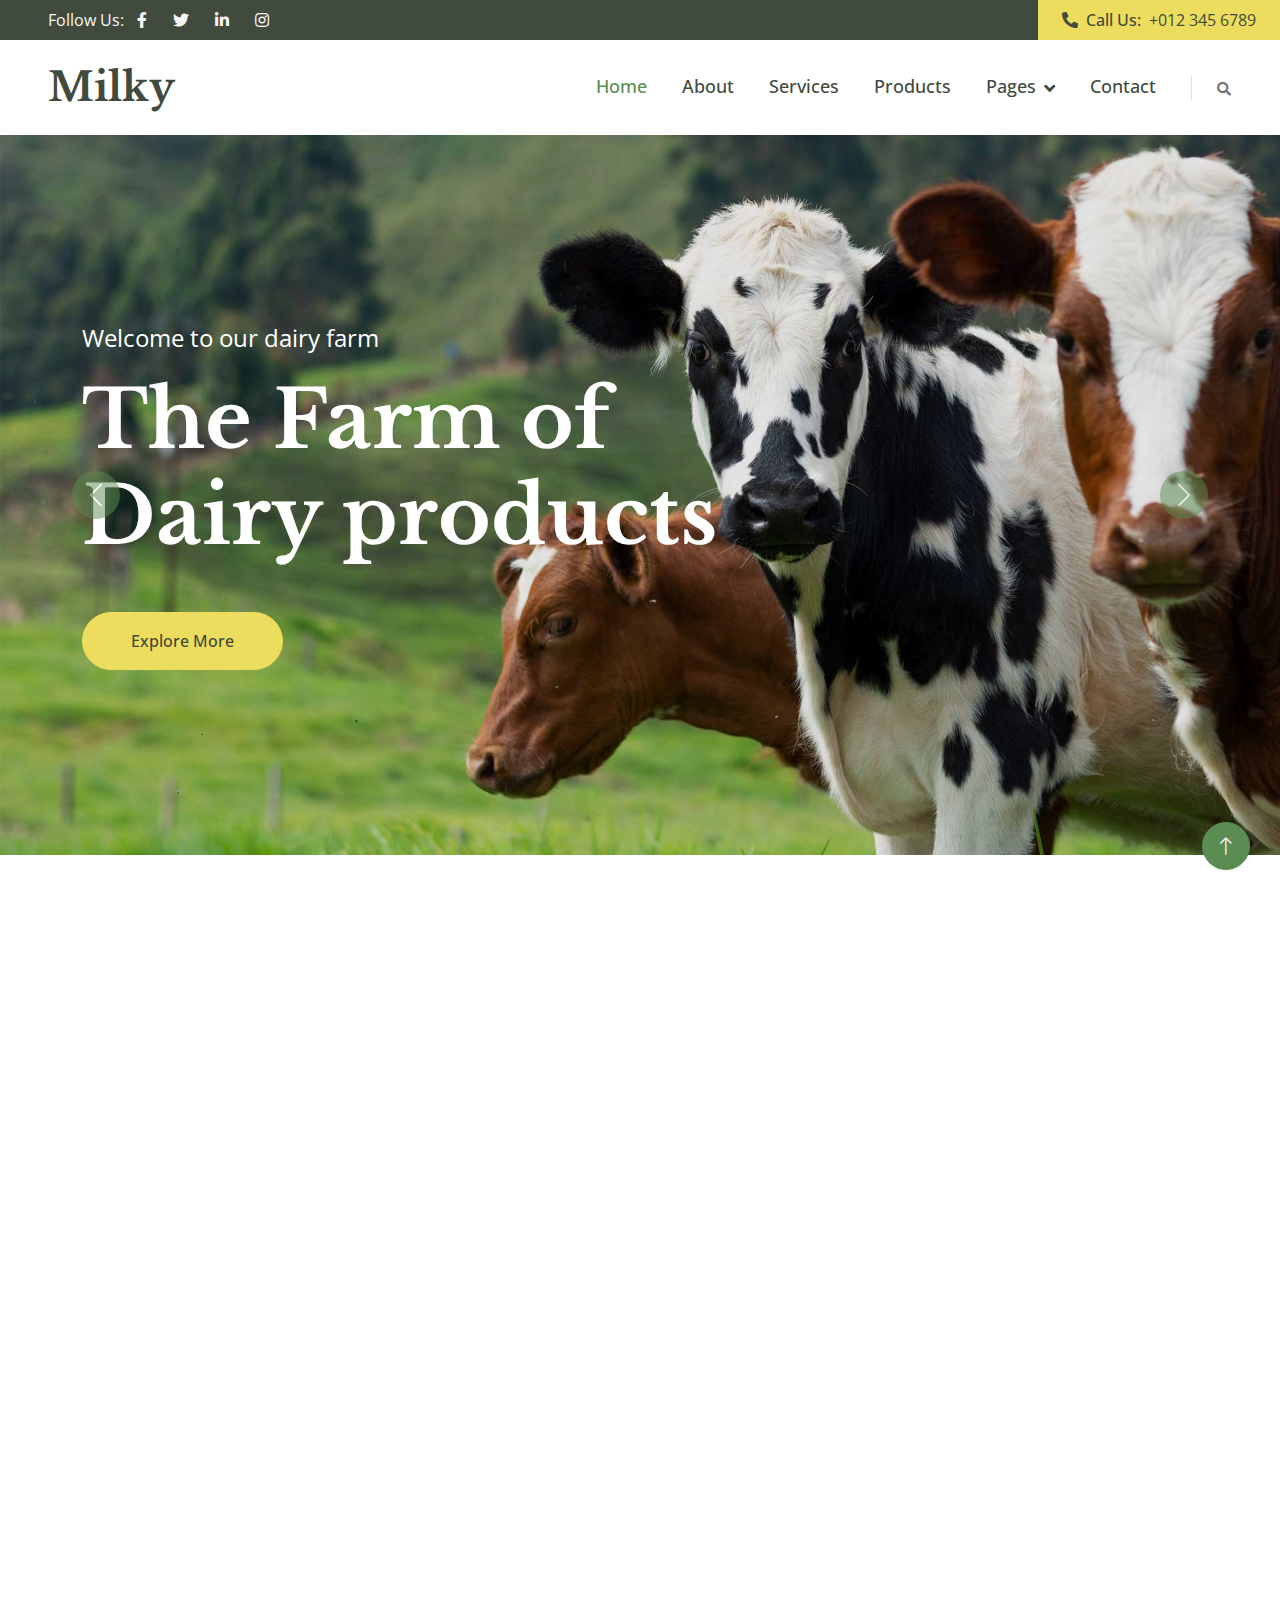
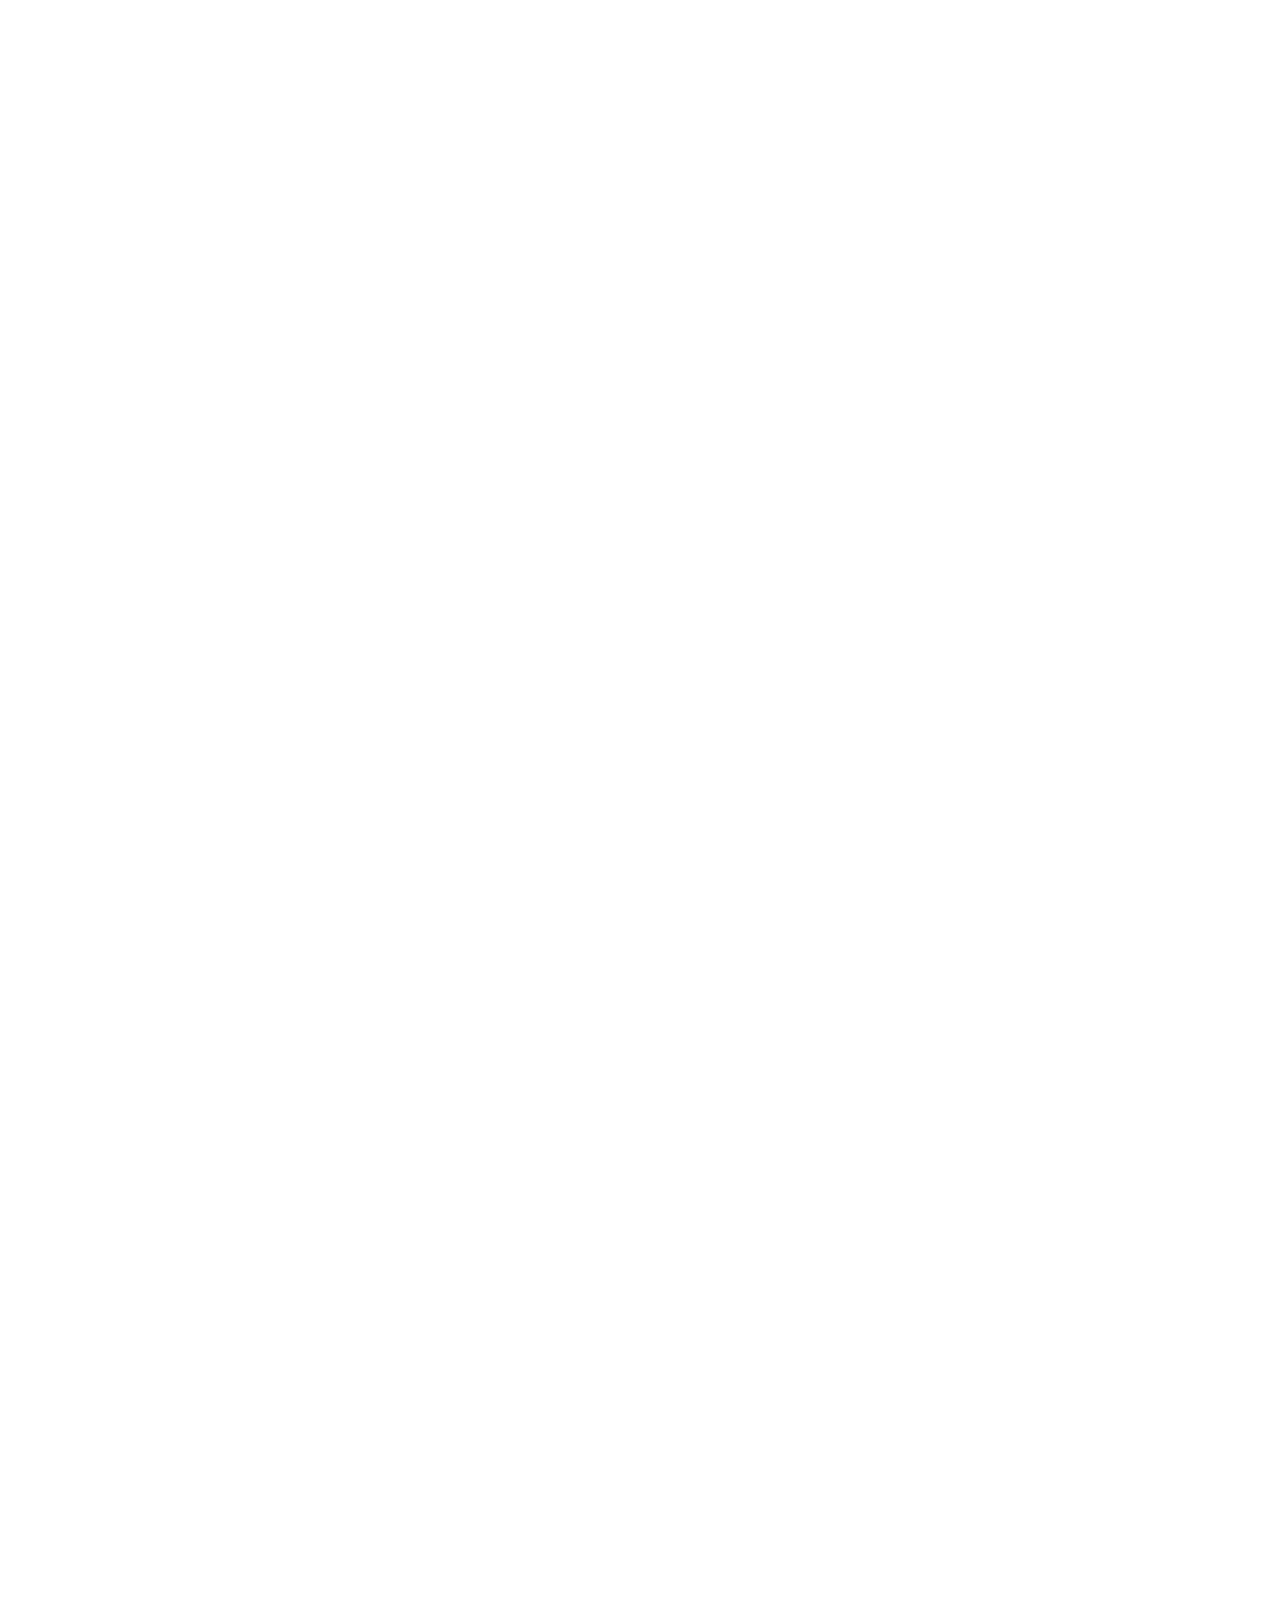
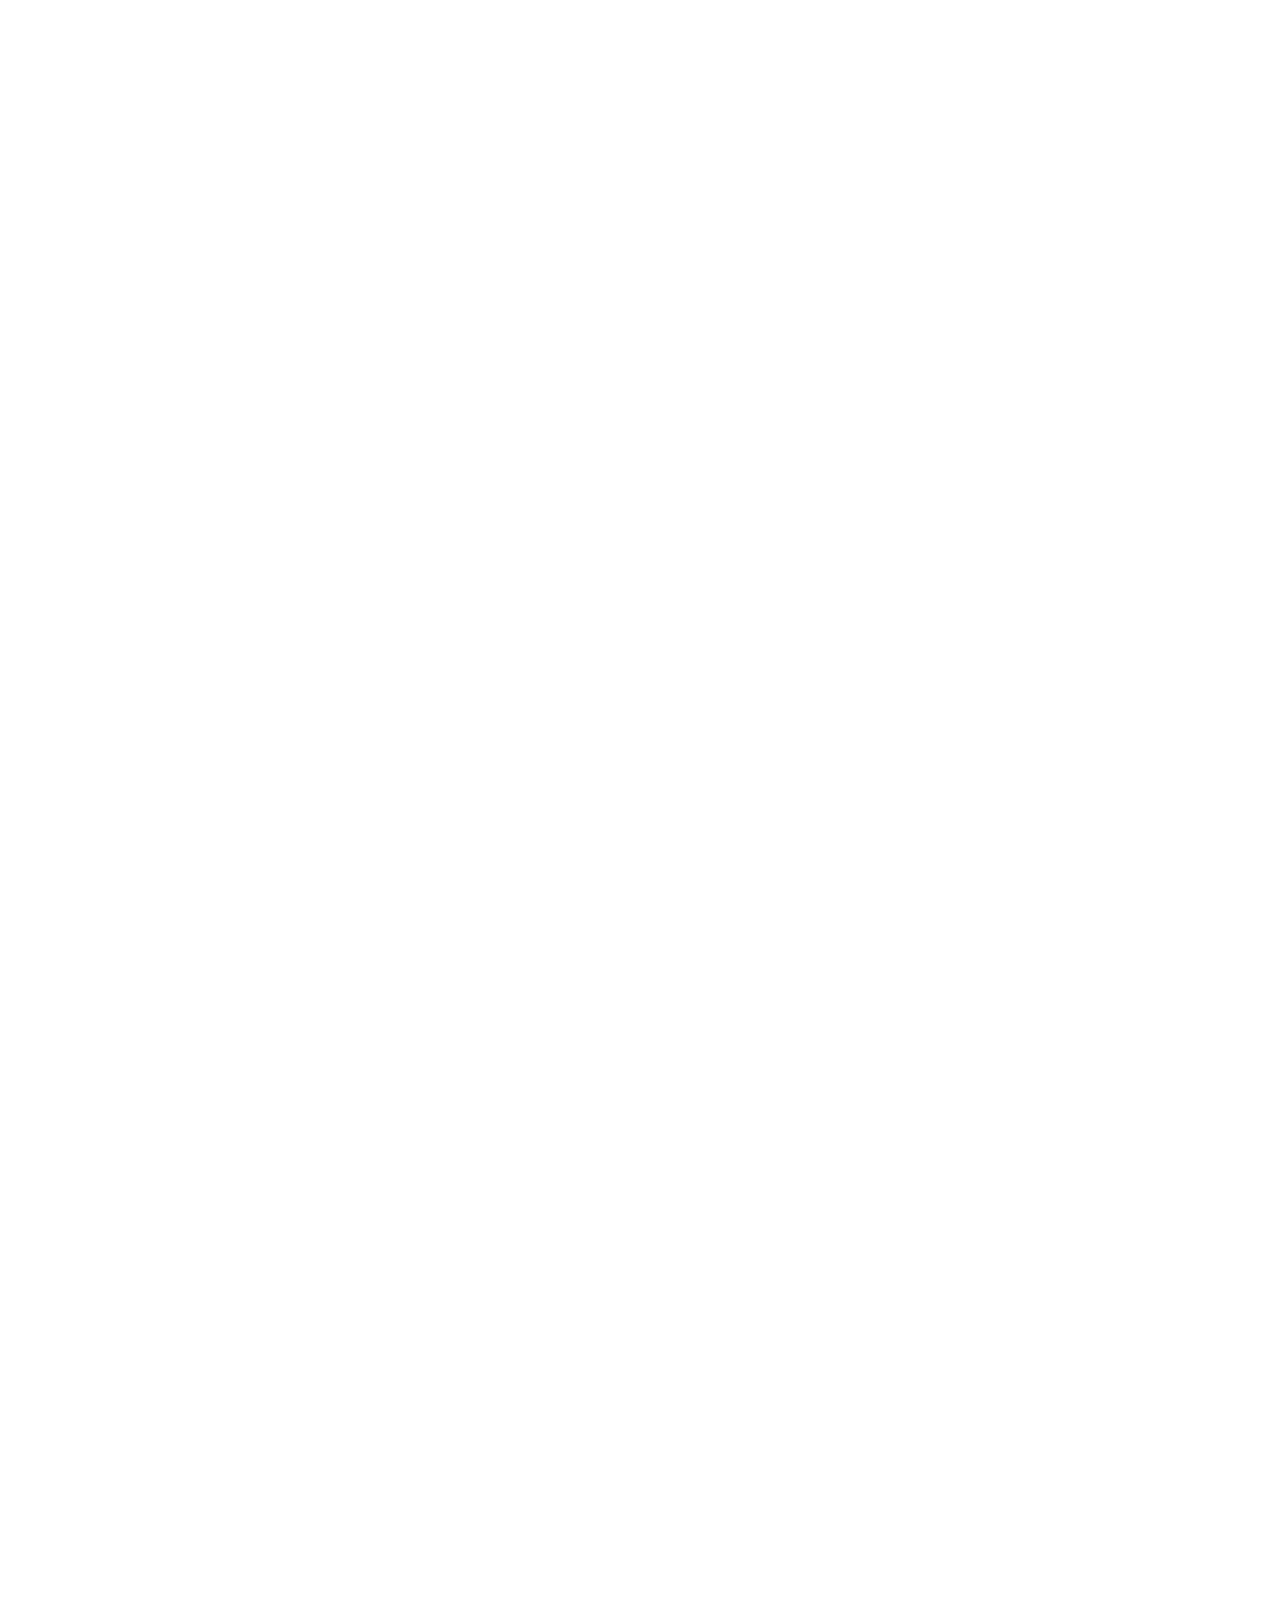
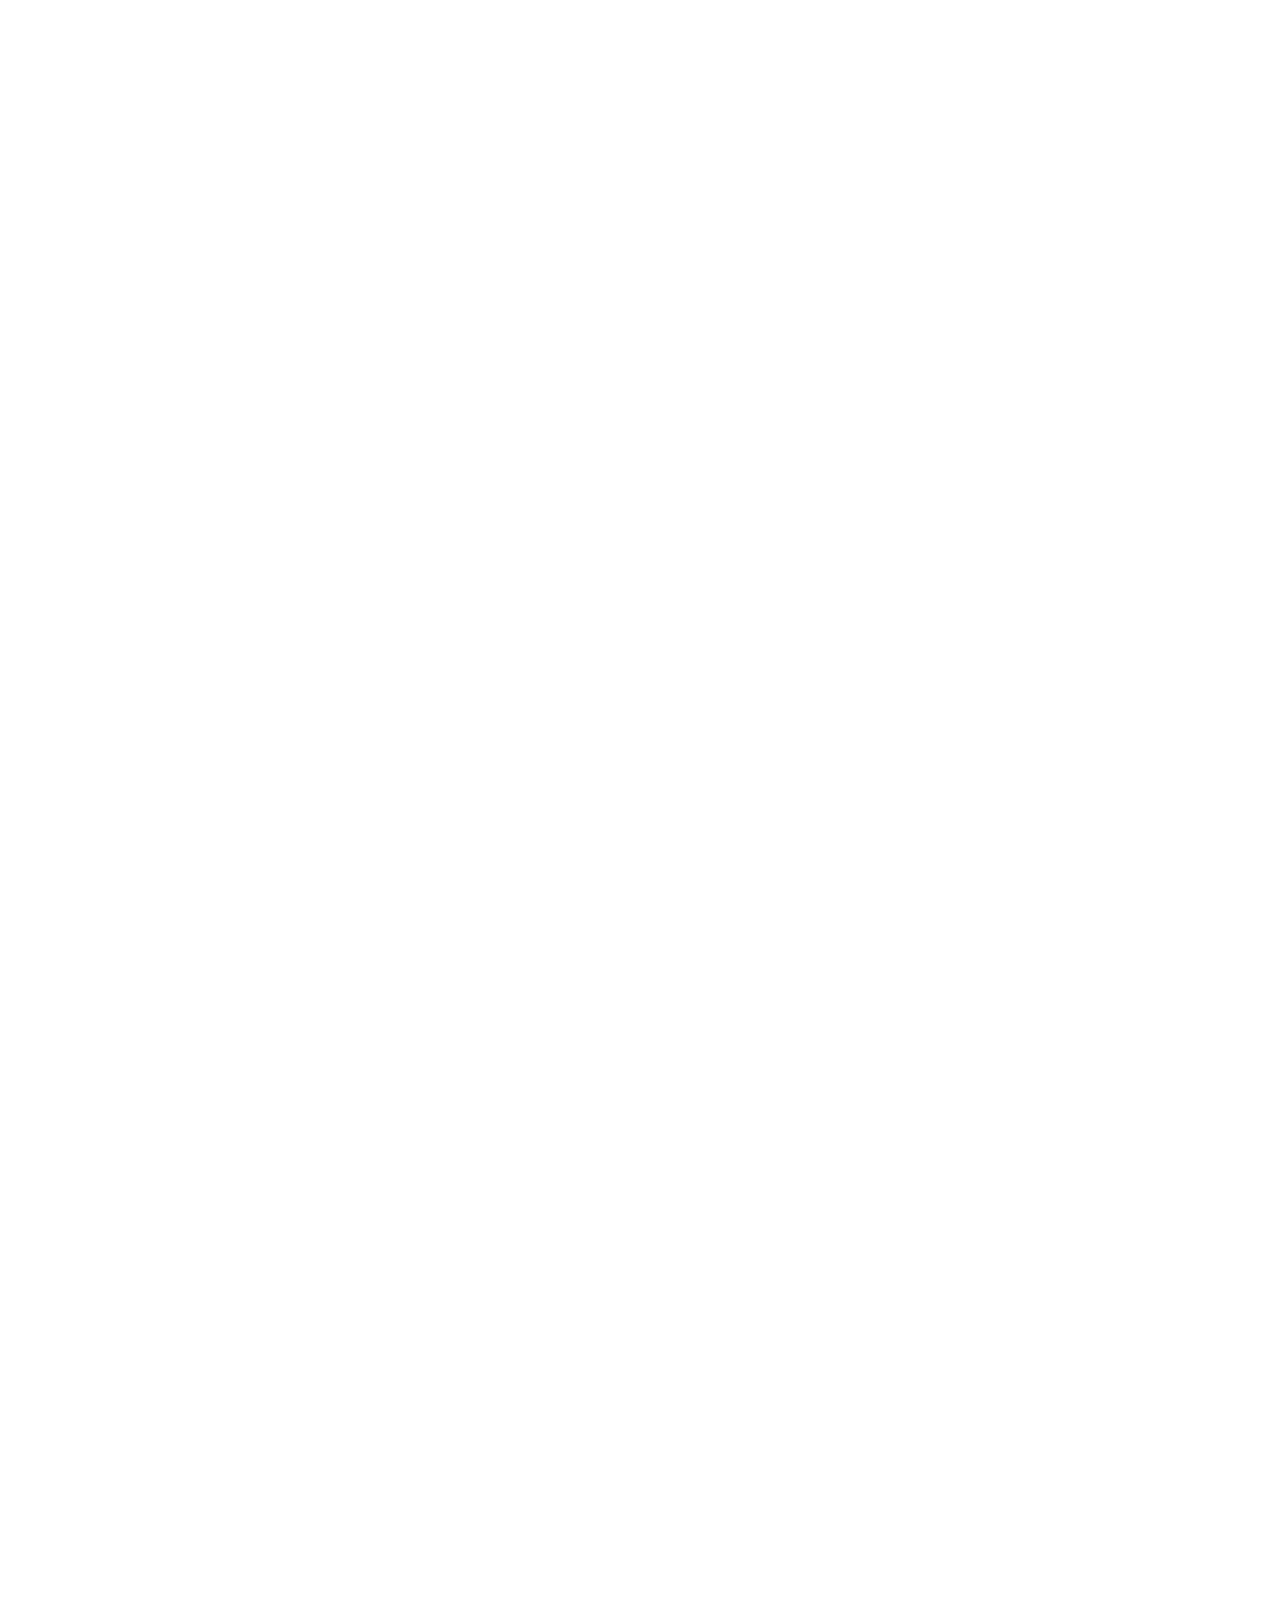
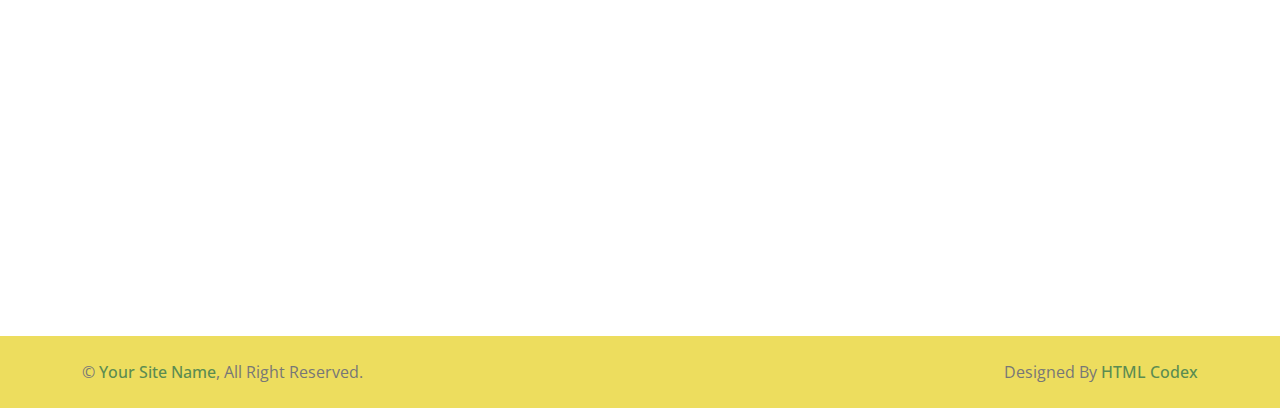
==== index.html @ 364b70a9 "PROVA SE PUSHA" ====
<!DOCTYPE html>
<html lang="en">

<head>
    <meta charset="utf-8">
    <title>Milky - Dairy Website Template ss</title>
    <meta content="width=device-width, initial-scale=1.0" name="viewport">
    <meta content="" name="keywords">
    <meta content="" name="description">

    <!-- Favicon -->
    <link href="img/favicon.ico" rel="icon">

    <!-- Google Web Fonts -->
    <link rel="preconnect" href="https://fonts.googleapis.com">
    <link rel="preconnect" href="https://fonts.gstatic.com" crossorigin>
    <link href="https://fonts.googleapis.com/css2?family=Libre+Baskerville:wght@700&family=Open+Sans:wght@400;500;600&display=swap" rel="stylesheet">   

    <!-- Icon Font Stylesheet -->
    <link href="https://cdnjs.cloudflare.com/ajax/libs/font-awesome/5.10.0/css/all.min.css" rel="stylesheet">
    <link href="https://cdn.jsdelivr.net/npm/bootstrap-icons@1.4.1/font/bootstrap-icons.css" rel="stylesheet">

    <!-- Libraries Stylesheet -->
    <link href="lib/animate/animate.min.css" rel="stylesheet">
    <link href="lib/owlcarousel/assets/owl.carousel.min.css" rel="stylesheet">
    <link href="lib/lightbox/css/lightbox.min.css" rel="stylesheet">

    <!-- Customized Bootstrap Stylesheet -->
    <link href="css/bootstrap.min.css" rel="stylesheet">

    <!-- Template Stylesheet -->
    <link href="css/style.css" rel="stylesheet">
</head>

<body>
    <!-- Spinner Start -->
    <div id="spinner" class="show bg-white position-fixed translate-middle w-100 vh-100 top-50 start-50 d-flex align-items-center justify-content-center">
        <div class="spinner-border text-primary" role="status" style="width: 3rem; height: 3rem;"></div>
    </div>
    <!-- Spinner End -->


    <!-- Topbar Start -->
    <div class="container-fluid bg-dark px-0">
        <div class="row g-0 d-none d-lg-flex">
            <div class="col-lg-6 ps-5 text-start">
                <div class="h-100 d-inline-flex align-items-center text-light">
                    <span>Follow Us:</span>
                    <a class="btn btn-link text-light" href=""><i class="fab fa-facebook-f"></i></a>
                    <a class="btn btn-link text-light" href=""><i class="fab fa-twitter"></i></a>
                    <a class="btn btn-link text-light" href=""><i class="fab fa-linkedin-in"></i></a>
                    <a class="btn btn-link text-light" href=""><i class="fab fa-instagram"></i></a>
                </div>
            </div>
            <div class="col-lg-6 text-end">
                <div class="h-100 bg-secondary d-inline-flex align-items-center text-dark py-2 px-4">
                    <span class="me-2 fw-semi-bold"><i class="fa fa-phone-alt me-2"></i>Call Us:</span>
                    <span>+012 345 6789</span>
                </div>
            </div>
        </div>
    </div>
    <!-- Topbar End -->


    <!-- Navbar Start -->
    <nav class="navbar navbar-expand-lg bg-white navbar-light sticky-top px-4 px-lg-5">
        <a href="index.html" class="navbar-brand d-flex align-items-center">
            <h1 class="m-0">Milky</h1>
        </a>
        <button type="button" class="navbar-toggler me-0" data-bs-toggle="collapse" data-bs-target="#navbarCollapse">
            <span class="navbar-toggler-icon"></span>
        </button>
        <div class="collapse navbar-collapse" id="navbarCollapse">
            <div class="navbar-nav ms-auto p-4 p-lg-0">
                <a href="index.html" class="nav-item nav-link active">Home</a>
                <a href="about.html" class="nav-item nav-link">About</a>
                <a href="service.html" class="nav-item nav-link">Services</a>
                <a href="product.html" class="nav-item nav-link">Products</a>
                <div class="nav-item dropdown">
                    <a href="#" class="nav-link dropdown-toggle" data-bs-toggle="dropdown">Pages</a>
                    <div class="dropdown-menu bg-light m-0">
                        <a href="gallery.html" class="dropdown-item">Gallery</a>
                        <a href="feature.html" class="dropdown-item">Features</a>
                        <a href="team.html" class="dropdown-item">Our Team</a>
                        <a href="testimonial.html" class="dropdown-item">Testimonial</a>
                        <a href="404.html" class="dropdown-item">404 Page</a>
                    </div>
                </div>
                <a href="contact.html" class="nav-item nav-link">Contact</a>
            </div>
            <div class="border-start ps-4 d-none d-lg-block">
                <button type="button" class="btn btn-sm p-0"><i class="fa fa-search"></i></button>
            </div>
        </div>
    </nav>
    <!-- Navbar End -->


    <!-- Carousel Start -->
    <div class="container-fluid px-0 mb-5">
        <div id="header-carousel" class="carousel slide" data-bs-ride="carousel">
            <div class="carousel-inner">
                <div class="carousel-item active">
                    <img class="w-100" src="img/carousel-1.jpg" alt="Image">
                    <div class="carousel-caption">
                        <div class="container">
                            <div class="row justify-content-start">
                                <div class="col-lg-8 text-start">
                                    <p class="fs-4 text-white">Welcome to our dairy farm</p>
                                    <h1 class="display-1 text-white mb-5 animated slideInRight">The Farm of Dairy products</h1>
                                    <a href="" class="btn btn-secondary rounded-pill py-3 px-5 animated slideInRight">Explore More</a>
                                </div>
                            </div>
                        </div>
                    </div>
                </div>
                <div class="carousel-item">
                    <img class="w-100" src="img/carousel-2.jpg" alt="Image">
                    <div class="carousel-caption">
                        <div class="container">
                            <div class="row justify-content-end">
                                <div class="col-lg-8 text-end">
                                    <p class="fs-4 text-white">Welcome to our dairy farm</p>
                                    <h1 class="display-1 text-white mb-5 animated slideInRight">Best Organic Dairy Products</h1>
                                    <a href="" class="btn btn-secondary rounded-pill py-3 px-5 animated slideInLeft">Explore More</a>
                                </div>
                            </div>
                        </div>
                    </div>
                </div>
            </div>
            <button class="carousel-control-prev" type="button" data-bs-target="#header-carousel"
                data-bs-slide="prev">
                <span class="carousel-control-prev-icon" aria-hidden="true"></span>
                <span class="visually-hidden">Previous</span>
            </button>
            <button class="carousel-control-next" type="button" data-bs-target="#header-carousel"
                data-bs-slide="next">
                <span class="carousel-control-next-icon" aria-hidden="true"></span>
                <span class="visually-hidden">Next</span>
            </button>
        </div>
    </div>
    <!-- Carousel End -->


    <!-- About Start -->
    <div class="container-xxl py-5">
        <div class="container">
            <div class="row g-5 align-items-end">
                <div class="col-lg-6">
                    <div class="row g-2">
                        <div class="col-6 position-relative wow fadeIn" data-wow-delay="0.7s">
                            <div class="about-experience bg-secondary rounded">
                                <h1 class="display-1 mb-0">25</h1>
                                <small class="fs-5 fw-bold">Years Experience</small>
                            </div>
                        </div>
                        <div class="col-6 wow fadeIn" data-wow-delay="0.1s">
                            <img class="img-fluid rounded" src="img/service-1.jpg">
                        </div>
                        <div class="col-6 wow fadeIn" data-wow-delay="0.3s">
                            <img class="img-fluid rounded" src="img/service-2.jpg">
                        </div>
                        <div class="col-6 wow fadeIn" data-wow-delay="0.5s">
                            <img class="img-fluid rounded" src="img/service-3.jpg">
                        </div>
                    </div>
                </div>
                <div class="col-lg-6 wow fadeIn" data-wow-delay="0.5s">
                    <p class="section-title bg-white text-start text-primary pe-3">About Us</p>
                    <h1 class="mb-4">Know About Our Dairy Farm & Our History</h1>
                    <p class="mb-4">Tempor erat elitr rebum at clita. Diam dolor diam ipsum sit. Aliqu diam amet diam et eos. Clita erat ipsum et lorem et sit, sed stet lorem sit clita duo justo magna dolore erat amet</p>
                    <div class="row g-5 pt-2 mb-5">
                        <div class="col-sm-6">
                            <img class="img-fluid mb-4" src="img/service.png" alt="">
                            <h5 class="mb-3">Dedicated Services</h5>
                            <span>Clita erat ipsum et lorem et sit, sed stet lorem sit clita</span>
                        </div>
                        <div class="col-sm-6">
                            <img class="img-fluid mb-4" src="img/product.png" alt="">
                            <h5 class="mb-3">Organic Products</h5>
                            <span>Clita erat ipsum et lorem et sit, sed stet lorem sit clita</span>
                        </div>
                    </div>
                    <a class="btn btn-secondary rounded-pill py-3 px-5" href="">Explore More</a>
                </div>
            </div>
        </div>
    </div>
    <!-- About End -->


    <!-- Features Start -->
    <div class="container-xxl py-5">
        <div class="container">
            <div class="row g-5 align-items-center">
                <div class="col-lg-6 wow fadeInUp" data-wow-delay="0.1s">
                    <p class="section-title bg-white text-start text-primary pe-3">Why Us!</p>
                    <h1 class="mb-4">Few Reasons Why People Choosing Us!</h1>
                    <p class="mb-4">Tempor erat elitr rebum at clita. Diam dolor diam ipsum sit. Aliqu diam amet diam et eos. Clita erat ipsum et lorem et sit, sed stet lorem sit clita duo justo magna dolore erat amet</p>
                    <p><i class="fa fa-check text-primary me-3"></i>Justo magna erat amet</p>
                    <p><i class="fa fa-check text-primary me-3"></i>Aliqu diam amet diam et eos</p>
                    <p><i class="fa fa-check text-primary me-3"></i>Clita erat ipsum et lorem et sit</p>
                    <a class="btn btn-secondary rounded-pill py-3 px-5 mt-3" href="">Explore More</a>
                </div>
                <div class="col-lg-6">
                    <div class="rounded overflow-hidden">
                        <div class="row g-0">
                            <div class="col-sm-6 wow fadeIn" data-wow-delay="0.1s">
                                <div class="text-center bg-primary py-5 px-4">
                                    <img class="img-fluid mb-4" src="img/experience.png" alt="">
                                    <h1 class="display-6 text-white" data-toggle="counter-up">25</h1>
                                    <span class="fs-5 fw-semi-bold text-secondary">Years Experience</span>
                                </div>
                            </div>
                            <div class="col-sm-6 wow fadeIn" data-wow-delay="0.3s">
                                <div class="text-center bg-secondary py-5 px-4">
                                    <img class="img-fluid mb-4" src="img/award.png" alt="">
                                    <h1 class="display-6" data-toggle="counter-up">183</h1>
                                    <span class="fs-5 fw-semi-bold text-primary">Award Winning</span>
                                </div>
                            </div>
                            <div class="col-sm-6 wow fadeIn" data-wow-delay="0.5s">
                                <div class="text-center bg-secondary py-5 px-4">
                                    <img class="img-fluid mb-4" src="img/animal.png" alt="">
                                    <h1 class="display-6" data-toggle="counter-up">2619</h1>
                                    <span class="fs-5 fw-semi-bold text-primary">Total Animals</span>
                                </div>
                            </div>
                            <div class="col-sm-6 wow fadeIn" data-wow-delay="0.7s">
                                <div class="text-center bg-primary py-5 px-4">
                                    <img class="img-fluid mb-4" src="img/client.png" alt="">
                                    <h1 class="display-6 text-white" data-toggle="counter-up">51940</h1>
                                    <span class="fs-5 fw-semi-bold text-secondary">Happy Clients</span>
                                </div>
                            </div>
                        </div>
                    </div>
                </div>
            </div>
        </div>
    </div>
    <!-- Features End -->


    <!-- Banner Start -->
    <div class="container-fluid banner my-5 py-5" data-parallax="scroll" data-image-src="img/banner.jpg">
        <div class="container py-5">
            <div class="row g-5">
                <div class="col-lg-6 wow fadeIn" data-wow-delay="0.3s">
                    <div class="row g-4 align-items-center">
                        <div class="col-sm-4">
                            <img class="img-fluid rounded" src="img/banner-1.jpg" alt="">
                        </div>
                        <div class="col-sm-8">
                            <h2 class="text-white mb-3">We Sell Best Dairy Products</h2>
                            <p class="text-white mb-4">Clita erat ipsum et lorem et sit, sed stet lorem sit clita duo justo magna dolore erat amet</p>
                            <a class="btn btn-secondary rounded-pill py-2 px-4" href="">Read More</a>
                        </div>
                    </div>
                </div>
                <div class="col-lg-6 wow fadeIn" data-wow-delay="0.5s">
                    <div class="row g-4 align-items-center">
                        <div class="col-sm-4">
                            <img class="img-fluid rounded" src="img/banner-2.jpg" alt="">
                        </div>
                        <div class="col-sm-8">
                            <h2 class="text-white mb-3">We Deliver Fresh Mild Worldwide</h2>
                            <p class="text-white mb-4">Clita erat ipsum et lorem et sit, sed stet lorem sit clita duo justo magna dolore erat amet</p>
                            <a class="btn btn-secondary rounded-pill py-2 px-4" href="">Read More</a>
                        </div>
                    </div>
                </div>
            </div>
        </div>
    </div>
    <!-- Banner End -->


    <!-- Service Start -->
    <div class="container-xxl py-5">
        <div class="container">
            <div class="text-center mx-auto pb-4 wow fadeInUp" data-wow-delay="0.1s" style="max-width: 500px;">
                <p class="section-title bg-white text-center text-primary px-3">Our Services</p>
                <h1 class="mb-5">Services That We Offer For Entrepreneurs</h1>
            </div>
            <div class="row gy-5 gx-4">
                <div class="col-lg-4 col-md-6 pt-5 wow fadeInUp" data-wow-delay="0.1s">
                    <div class="service-item d-flex h-100">
                        <div class="service-img">
                            <img class="img-fluid" src="img/service-1.jpg" alt="">
                        </div>
                        <div class="service-text p-5 pt-0">
                            <div class="service-icon">
                                <img class="img-fluid rounded-circle" src="img/service-1.jpg" alt="">
                            </div>
                            <h5 class="mb-3">Best Animal Selection</h4>
                            <p class="mb-4">Erat ipsum justo amet duo et elitr dolor, est duo duo eos lorem sed diam stet diam sed stet.</p>
                            <a class="btn btn-square rounded-circle" href=""><i class="bi bi-chevron-double-right"></i></a>
                        </div>
                    </div>
                </div>
                <div class="col-lg-4 col-md-6 pt-5 wow fadeInUp" data-wow-delay="0.3s">
                    <div class="service-item d-flex h-100">
                        <div class="service-img">
                            <img class="img-fluid" src="img/service-2.jpg" alt="">
                        </div>
                        <div class="service-text p-5 pt-0">
                            <div class="service-icon">
                                <img class="img-fluid rounded-circle" src="img/service-2.jpg" alt="">
                            </div>
                            <h5 class="mb-3">Breeding & Veterinary</h5>
                            <p class="mb-4">Erat ipsum justo amet duo et elitr dolor, est duo duo eos lorem sed diam stet diam sed stet.</p>
                            <a class="btn btn-square rounded-circle" href=""><i class="bi bi-chevron-double-right"></i></a>
                        </div>
                    </div>
                </div>
                <div class="col-lg-4 col-md-6 pt-5 wow fadeInUp" data-wow-delay="0.5s">
                    <div class="service-item d-flex h-100">
                        <div class="service-img">
                            <img class="img-fluid" src="img/service-3.jpg" alt="">
                        </div>
                        <div class="service-text p-5 pt-0">
                            <div class="service-icon">
                                <img class="img-fluid rounded-circle" src="img/service-3.jpg" alt="">
                            </div>
                            <h5 class="mb-3">Care & Milking</h5>
                            <p class="mb-4">Erat ipsum justo amet duo et elitr dolor, est duo duo eos lorem sed diam stet diam sed stet.</p>
                            <a class="btn btn-square rounded-circle" href=""><i class="bi bi-chevron-double-right"></i></a>
                        </div>
                    </div>
                </div>
            </div>
        </div>
    </div>
    <!-- Service End -->


    <!-- Gallery Start -->
    <div class="container-xxl py-5 px-0">
        <div class="row g-0">
            <div class="col-lg-3 col-md-6 wow fadeInUp" data-wow-delay="0.1s">
                <div class="row g-0">
                    <div class="col-12">
                        <a class="d-block" href="img/gallery-5.jpg" data-lightbox="gallery">
                            <img class="img-fluid" src="img/gallery-5.jpg" alt="">
                        </a>
                    </div>
                    <div class="col-12">
                        <a class="d-block" href="img/gallery-1.jpg" data-lightbox="gallery">
                            <img class="img-fluid" src="img/gallery-1.jpg" alt="">
                        </a>
                    </div>
                </div>
            </div>
            <div class="col-lg-3 col-md-6 wow fadeInUp" data-wow-delay="0.3s">
                <div class="row g-0">
                    <div class="col-12">
                        <a class="d-block" href="img/gallery-2.jpg" data-lightbox="gallery">
                            <img class="img-fluid" src="img/gallery-2.jpg" alt="">
                        </a>
                    </div>
                    <div class="col-12">
                        <a class="d-block" href="img/gallery-6.jpg" data-lightbox="gallery">
                            <img class="img-fluid" src="img/gallery-6.jpg" alt="">
                        </a>
                    </div>
                </div>
            </div>
            <div class="col-lg-3 col-md-6 wow fadeInUp" data-wow-delay="0.5s">
                <div class="row g-0">
                    <div class="col-12">
                        <a class="d-block" href="img/gallery-7.jpg" data-lightbox="gallery">
                            <img class="img-fluid" src="img/gallery-7.jpg" alt="">
                        </a>
                    </div>
                    <div class="col-12">
                        <a class="d-block" href="img/gallery-3.jpg" data-lightbox="gallery">
                            <img class="img-fluid" src="img/gallery-3.jpg" alt="">
                        </a>
                    </div>
                </div>
            </div>
            <div class="col-lg-3 col-md-6 wow fadeInUp" data-wow-delay="0.7s">
                <div class="row g-0">
                    <div class="col-12">
                        <a class="d-block" href="img/gallery-4.jpg" data-lightbox="gallery">
                            <img class="img-fluid" src="img/gallery-4.jpg" alt="">
                        </a>
                    </div>
                    <div class="col-12">
                        <a class="d-block" href="img/gallery-8.jpg" data-lightbox="gallery">
                            <img class="img-fluid" src="img/gallery-8.jpg" alt="">
                        </a>
                    </div>
                </div>
            </div>
        </div>
    </div>
    <!-- Gallery End -->


    <!-- Product Start -->
    <div class="container-xxl py-5">
        <div class="container">
            <div class="text-center mx-auto wow fadeInUp" data-wow-delay="0.1s" style="max-width: 500px;">
                <p class="section-title bg-white text-center text-primary px-3">Our Products</p>
                <h1 class="mb-5">Our Dairy Products For Healthy Living</h1>
            </div>
            <div class="row gx-4">
                <div class="col-md-6 col-lg-4 col-xl-3 wow fadeInUp" data-wow-delay="0.1s">
                    <div class="product-item">
                        <div class="position-relative">
                            <img class="img-fluid" src="img/product-1.jpg" alt="">
                            <div class="product-overlay">
                                <a class="btn btn-square btn-secondary rounded-circle m-1" href=""><i class="bi bi-link"></i></a>
                                <a class="btn btn-square btn-secondary rounded-circle m-1" href=""><i class="bi bi-cart"></i></a>
                            </div>
                        </div>
                        <div class="text-center p-4">
                            <a class="d-block h5" href="">Pure Milk</a>
                            <span class="text-primary me-1">$19.00</span>
                            <span class="text-decoration-line-through">$29.00</span>
                        </div>
                    </div>
                </div>
                <div class="col-md-6 col-lg-4 col-xl-3 wow fadeInUp" data-wow-delay="0.3s">
                    <div class="product-item">
                        <div class="position-relative">
                            <img class="img-fluid" src="img/product-2.jpg" alt="">
                            <div class="product-overlay">
                                <a class="btn btn-square btn-secondary rounded-circle m-1" href=""><i class="bi bi-link"></i></a>
                                <a class="btn btn-square btn-secondary rounded-circle m-1" href=""><i class="bi bi-cart"></i></a>
                            </div>
                        </div>
                        <div class="text-center p-4">
                            <a class="d-block h5" href="">Fresh Meat</a>
                            <span class="text-primary me-1">$19.00</span>
                            <span class="text-decoration-line-through">$29.00</span>
                        </div>
                    </div>
                </div>
                <div class="col-md-6 col-lg-4 col-xl-3 wow fadeInUp" data-wow-delay="0.5s">
                    <div class="product-item">
                        <div class="position-relative">
                            <img class="img-fluid" src="img/product-3.jpg" alt="">
                            <div class="product-overlay">
                                <a class="btn btn-square btn-secondary rounded-circle m-1" href=""><i class="bi bi-link"></i></a>
                                <a class="btn btn-square btn-secondary rounded-circle m-1" href=""><i class="bi bi-cart"></i></a>
                            </div>
                        </div>
                        <div class="text-center p-4">
                            <a class="d-block h5" href="">Dairy Products</a>
                            <span class="text-primary me-1">$19.00</span>
                            <span class="text-decoration-line-through">$29.00</span>
                        </div>
                    </div>
                </div>
                <div class="col-md-6 col-lg-4 col-xl-3 wow fadeInUp" data-wow-delay="0.7s">
                    <div class="product-item">
                        <div class="position-relative">
                            <img class="img-fluid" src="img/product-4.jpg" alt="">
                            <div class="product-overlay">
                                <a class="btn btn-square btn-secondary rounded-circle m-1" href=""><i class="bi bi-link"></i></a>
                                <a class="btn btn-square btn-secondary rounded-circle m-1" href=""><i class="bi bi-cart"></i></a>
                            </div>
                        </div>
                        <div class="text-center p-4">
                            <a class="d-block h5" href="">Organic Food</a>
                            <span class="text-primary me-1">$19.00</span>
                            <span class="text-decoration-line-through">$29.00</span>
                        </div>
                    </div>
                </div>
            </div>
        </div>
    </div>
    <!-- Product End -->


    <!-- Team Start -->
    <div class="container-xxl py-5">
        <div class="container">
            <div class="text-center mx-auto wow fadeInUp" data-wow-delay="0.1s" style="max-width: 500px;">
                <p class="section-title bg-white text-center text-primary px-3">Our Team</p>
                <h1 class="mb-5">Experienced Team Members</h1>
            </div>
            <div class="row g-4">
                <div class="col-lg-4 col-md-6 wow fadeInUp" data-wow-delay="0.1s">
                    <div class="team-item rounded p-4">
                        <img class="img-fluid rounded mb-4" src="img/team-1.jpg" alt="">
                        <h5>Adam Crew</h5>
                        <p class="text-primary">Founder</p>
                        <div class="d-flex justify-content-center">
                            <a class="btn btn-square btn-outline-secondary rounded-circle mx-1" href=""><i class="fab fa-facebook-f"></i></a>
                            <a class="btn btn-square btn-outline-secondary rounded-circle mx-1" href=""><i class="fab fa-twitter"></i></a>
                            <a class="btn btn-square btn-outline-secondary rounded-circle mx-1" href=""><i class="fab fa-instagram"></i></a>
                        </div>
                    </div>
                </div>
                <div class="col-lg-4 col-md-6 wow fadeInUp" data-wow-delay="0.3s">
                    <div class="team-item rounded p-4">
                        <img class="img-fluid rounded mb-4" src="img/team-2.jpg" alt="">
                        <h5>Doris Jordan</h5>
                        <p class="text-primary">Veterinarian</p>
                        <div class="d-flex justify-content-center">
                            <a class="btn btn-square btn-outline-secondary rounded-circle mx-1" href=""><i class="fab fa-facebook-f"></i></a>
                            <a class="btn btn-square btn-outline-secondary rounded-circle mx-1" href=""><i class="fab fa-twitter"></i></a>
                            <a class="btn btn-square btn-outline-secondary rounded-circle mx-1" href=""><i class="fab fa-instagram"></i></a>
                        </div>
                    </div>
                </div>
                <div class="col-lg-4 col-md-6 wow fadeInUp" data-wow-delay="0.5s">
                    <div class="team-item rounded p-4">
                        <img class="img-fluid rounded mb-4" src="img/team-3.jpg" alt="">
                        <h5>Jack Dawson</h5>
                        <p class="text-primary">Farmer</p>
                        <div class="d-flex justify-content-center">
                            <a class="btn btn-square btn-outline-secondary rounded-circle mx-1" href=""><i class="fab fa-facebook-f"></i></a>
                            <a class="btn btn-square btn-outline-secondary rounded-circle mx-1" href=""><i class="fab fa-twitter"></i></a>
                            <a class="btn btn-square btn-outline-secondary rounded-circle mx-1" href=""><i class="fab fa-instagram"></i></a>
                        </div>
                    </div>
                </div>
            </div>
        </div>
    </div>
    <!-- Team End -->


    <!-- Testimonial Start -->
    <div class="container-xxl py-5">
        <div class="container">
            <div class="text-center mx-auto wow fadeInUp" data-wow-delay="0.1s" style="max-width: 500px;">
                <p class="section-title bg-white text-center text-primary px-3">Testimonial</p>
                <h1 class="mb-5">What People Say About Our Dairy Farm</h1>
            </div>
            <div class="row g-5 align-items-center">
                <div class="col-lg-5 wow fadeInUp" data-wow-delay="0.1s">
                    <div class="testimonial-img">
                        <img class="img-fluid animated pulse infinite" src="img/testimonial-1.jpg" alt="">
                        <img class="img-fluid animated pulse infinite" src="img/testimonial-2.jpg" alt="">
                        <img class="img-fluid animated pulse infinite" src="img/testimonial-3.jpg" alt="">
                        <img class="img-fluid animated pulse infinite" src="img/testimonial-4.jpg" alt="">
                    </div>
                </div>
                <div class="col-lg-7 wow fadeInUp" data-wow-delay="0.5s">
                    <div class="owl-carousel testimonial-carousel">
                        <div class="testimonial-item">
                            <img class="img-fluid mb-3" src="img/testimonial-1.jpg" alt="">
                            <p class="fs-5">Dolores sed duo clita tempor justo dolor et stet lorem kasd labore dolore lorem ipsum. At lorem lorem magna ut et, nonumy et labore et tempor diam tempor erat.</p>
                            <h5>Client Name</h5>
                            <span class="text-primary">Profession</span>
                        </div>
                        <div class="testimonial-item">
                            <img class="img-fluid mb-3" src="img/testimonial-2.jpg" alt="">
                            <p class="fs-5">Dolores sed duo clita tempor justo dolor et stet lorem kasd labore dolore lorem ipsum. At lorem lorem magna ut et, nonumy et labore et tempor diam tempor erat.</p>
                            <h5>Client Name</h5>
                            <span class="text-primary">Profession</span>
                        </div>
                        <div class="testimonial-item">
                            <img class="img-fluid mb-3" src="img/testimonial-3.jpg" alt="">
                            <p class="fs-5">Dolores sed duo clita tempor justo dolor et stet lorem kasd labore dolore lorem ipsum. At lorem lorem magna ut et, nonumy et labore et tempor diam tempor erat.</p>
                            <h5>Client Name</h5>
                            <span class="text-primary">Profession</span>
                        </div>
                        <div class="testimonial-item">
                            <img class="img-fluid mb-3" src="img/testimonial-4.jpg" alt="">
                            <p class="fs-5">Dolores sed duo clita tempor justo dolor et stet lorem kasd labore dolore lorem ipsum. At lorem lorem magna ut et, nonumy et labore et tempor diam tempor erat.</p>
                            <h5>Client Name</h5>
                            <span class="text-primary">Profession</span>
                        </div>
                    </div>
                </div>
            </div>
        </div>
    </div>
    <!-- Testimonial End -->


    <!-- Footer Start -->
    <div class="container-fluid bg-dark footer mt-5 py-5 wow fadeIn" data-wow-delay="0.1s">
        <div class="container py-5">
            <div class="row g-5">
                <div class="col-lg-3 col-md-6">
                    <h5 class="text-white mb-4">Our Office</h5>
                    <p class="mb-2"><i class="fa fa-map-marker-alt me-3"></i>123 Street, New York, USA</p>
                    <p class="mb-2"><i class="fa fa-phone-alt me-3"></i>+012 345 67890</p>
                    <p class="mb-2"><i class="fa fa-envelope me-3"></i>info@example.com</p>
                    <div class="d-flex pt-3">
                        <a class="btn btn-square btn-secondary rounded-circle me-2" href=""><i class="fab fa-twitter"></i></a>
                        <a class="btn btn-square btn-secondary rounded-circle me-2" href=""><i class="fab fa-facebook-f"></i></a>
                        <a class="btn btn-square btn-secondary rounded-circle me-2" href=""><i class="fab fa-youtube"></i></a>
                        <a class="btn btn-square btn-secondary rounded-circle me-2" href=""><i class="fab fa-linkedin-in"></i></a>
                    </div>
                </div>
                <div class="col-lg-3 col-md-6">
                    <h5 class="text-white mb-4">Quick Links</h5>
                    <a class="btn btn-link" href="">About Us</a>
                    <a class="btn btn-link" href="">Contact Us</a>
                    <a class="btn btn-link" href="">Our Services</a>
                    <a class="btn btn-link" href="">Terms & Condition</a>
                    <a class="btn btn-link" href="">Support</a>
                </div>
                <div class="col-lg-3 col-md-6">
                    <h5 class="text-white mb-4">Business Hours</h5>
                    <p class="mb-1">Monday - Friday</p>
                    <h6 class="text-light">09:00 am - 07:00 pm</h6>
                    <p class="mb-1">Saturday</p>
                    <h6 class="text-light">09:00 am - 12:00 pm</h6>
                    <p class="mb-1">Sunday</p>
                    <h6 class="text-light">Closed</h6>
                </div>
                <div class="col-lg-3 col-md-6">
                    <h5 class="text-white mb-4">Newsletter</h5>
                    <p>Dolor amet sit justo amet elitr clita ipsum elitr est.</p>
                    <div class="position-relative w-100">
                        <input class="form-control bg-transparent w-100 py-3 ps-4 pe-5" type="text" placeholder="Your email">
                        <button type="button" class="btn btn-secondary py-2 position-absolute top-0 end-0 mt-2 me-2">SignUp</button>
                    </div>
                </div>
            </div>
        </div>
    </div>
    <!-- Footer End -->


    <!-- Copyright Start -->
    <div class="container-fluid bg-secondary text-body copyright py-4">
        <div class="container">
            <div class="row">
                <div class="col-md-6 text-center text-md-start mb-3 mb-md-0">
                    &copy; <a class="fw-semi-bold" href="#">Your Site Name</a>, All Right Reserved.
                </div>
                <div class="col-md-6 text-center text-md-end">
                    <!--/*** This template is free as long as you keep the footer author’s credit link/attribution link/backlink. If you'd like to use the template without the footer author’s credit link/attribution link/backlink, you can purchase the Credit Removal License from "https://htmlcodex.com/credit-removal". Thank you for your support. ***/-->
                    Designed By <a class="fw-semi-bold" href="https://htmlcodex.com">HTML Codex</a>
                </div>
            </div>
        </div>
    </div>
    <!-- Copyright End -->


    <!-- Back to Top -->
    <a href="#" class="btn btn-lg btn-primary btn-lg-square rounded-circle back-to-top"><i class="bi bi-arrow-up"></i></a>


    <!-- JavaScript Libraries -->
    <script src="https://code.jquery.com/jquery-3.4.1.min.js"></script>
    <script src="https://cdn.jsdelivr.net/npm/bootstrap@5.0.0/dist/js/bootstrap.bundle.min.js"></script>
    <script src="lib/wow/wow.min.js"></script>
    <script src="lib/easing/easing.min.js"></script>
    <script src="lib/waypoints/waypoints.min.js"></script>
    <script src="lib/owlcarousel/owl.carousel.min.js"></script>
    <script src="lib/counterup/counterup.min.js"></script>
    <script src="lib/parallax/parallax.min.js"></script>
    <script src="lib/lightbox/js/lightbox.min.js"></script>

    <!-- Template Javascript -->
    <script src="js/main.js"></script>
</body>

</html>
---- css/style.css ----
/********** Template CSS **********/
:root {
    --primary: #5B8C51;
    --secondary: #EDDD5E;
    --light: #F7F7F7;
    --dark: #404A3D;
}

.back-to-top {
    position: fixed;
    display: none;
    right: 30px;
    bottom: 30px;
    z-index: 99;
}

.fw-bold {
    font-weight: 700 !important;
}

.fw-medium {
    font-weight: 600 !important;
}

.fw-semi-bold {
    font-weight: 500 !important;
}


/*** Spinner ***/
#spinner {
    opacity: 0;
    visibility: hidden;
    transition: opacity .5s ease-out, visibility 0s linear .5s;
    z-index: 99999;
}

#spinner.show {
    transition: opacity .5s ease-out, visibility 0s linear 0s;
    visibility: visible;
    opacity: 1;
}


/*** Button ***/
.btn {
    transition: .5s;
    font-weight: 500;
}

.btn-primary,
.btn-outline-primary:hover {
    color: var(--light);
}

.btn-secondary,
.btn-outline-secondary:hover {
    color: var(--dark);
}

.btn-square {
    width: 38px;
    height: 38px;
}

.btn-sm-square {
    width: 32px;
    height: 32px;
}

.btn-lg-square {
    width: 48px;
    height: 48px;
}

.btn-square,
.btn-sm-square,
.btn-lg-square {
    padding: 0;
    display: flex;
    align-items: center;
    justify-content: center;
    font-weight: normal;
}


/*** Navbar ***/
.navbar.sticky-top {
    top: -100px;
    transition: .5s;
}

.navbar .navbar-nav .nav-link {
    margin-right: 35px;
    padding: 25px 0;
    color: var(--dark);
    font-size: 18px;
    font-weight: 500;
    outline: none;
}

.navbar .navbar-nav .nav-link:hover,
.navbar .navbar-nav .nav-link.active {
    color: var(--primary);
}

.navbar .dropdown-toggle::after {
    border: none;
    content: "\f107";
    font-family: "Font Awesome 5 Free";
    font-weight: 900;
    vertical-align: middle;
    margin-left: 8px;
}

@media (max-width: 991.98px) {
    .navbar .navbar-nav .nav-link  {
        margin-right: 0;
        padding: 10px 0;
    }

    .navbar .navbar-nav {
        border-top: 1px solid #EEEEEE;
    }
}

@media (min-width: 992px) {
    .navbar .nav-item .dropdown-menu {
        display: block;
        border: none;
        margin-top: 0;
        top: 150%;
        opacity: 0;
        visibility: hidden;
        transition: .5s;
    }

    .navbar .nav-item:hover .dropdown-menu {
        top: 100%;
        visibility: visible;
        transition: .5s;
        opacity: 1;
    }
}


/*** Header ***/
.carousel-caption {
    top: 0;
    left: 0;
    right: 0;
    bottom: 0;
    display: flex;
    align-items: center;
    background: rgba(0, 0, 0, .1);
    z-index: 1;
}

.carousel-control-prev,
.carousel-control-next {
    width: 15%;
}

.carousel-control-prev-icon,
.carousel-control-next-icon {
    width: 3rem;
    height: 3rem;
    border-radius: 3rem;
    background-color: var(--primary);
    border: 10px solid var(--primary);
}

@media (max-width: 768px) {
    #header-carousel .carousel-item {
        position: relative;
        min-height: 450px;
    }
    
    #header-carousel .carousel-item img {
        position: absolute;
        width: 100%;
        height: 100%;
        object-fit: cover;
    }
}

.page-header {
    background: url(../img/banner.jpg) center center no-repeat;
    background-size: cover;
}

.page-header .breadcrumb-item+.breadcrumb-item::before {
    color: var(--light);
}

.page-header .breadcrumb-item,
.page-header .breadcrumb-item a {
    font-size: 18px;
    color: var(--light);
}


/*** Section Title ***/
.section-title {
    position: relative;
    display: inline-block;
    text-transform: uppercase;
    font-weight: 600;
}

.section-title::before {
    position: absolute;
    content: "";
    width: calc(100% + 80px);
    height: 2px;
    top: 5px;
    left: -40px;
    background: var(--primary);
    z-index: -1;
}

.section-title::after {
    position: absolute;
    content: "";
    width: calc(100% + 120px);
    height: 2px;
    bottom: 6px;
    left: -60px;
    background: var(--primary);
    z-index: -1;
}

.section-title.text-start::before {
    width: calc(100% + 40px);
    left: 0;
}

.section-title.text-start::after {
    width: calc(100% + 60px);
    left: 0;
}


/*** About ***/
.about-experience {
    position: absolute;
    width: 100%;
    height: 100%;
    right: -45px;
    bottom: -45px;
    display: flex;
    flex-direction: column;
    align-items: center;
    justify-content: center;
}


/*** Service ***/
.service-item {
    position: relative;
    border-radius: 8px;
    box-shadow: 0 0 45px rgba(0, 0, 0, .07);
}

.service-item .service-img {
    position: absolute;
    width: 100%;
    height: 100%;
    top: 0;
    left: 0;
    border-radius: 8px;
    overflow: hidden;
    z-index: -1;
}

.service-item .service-img img {
    position: absolute;
    width: 100%;
    height: 100%;
    left: 0;
    object-fit: cover;
    border-radius: 10px;
}

.service-item .service-img::before {
    position: absolute;
    content: "";
    width: 100%;
    height: 100%;
    top: 0;
    left: 0;
    background: rgba(0, 0, 0, .5);
    border-radius: 10px;
    z-index: 1;
}

.service-item .service-img::after {
    position: absolute;
    content: "";
    width: 100%;
    height: 100%;
    top: 0;
    left: 0;
    background: #FFFFFF;
    transition: .5s ease-out;
    z-index: 2;
}

.service-item:hover .service-img::after {
    width: 0;
    left: auto;
    right: 0;
}

.service-item .service-text .service-icon {
    width: 140px;
    height: 140px;
    padding: 15px;
    margin-top: -70px;
    margin-bottom: 40px;
    background: #FFFFFF;
    border-radius: 140px;
    overflow: hidden;
    box-shadow: 0 0 60px rgba(0, 0, 0, .1);
}

.service-item .service-text h5,
.service-item .service-text p {
    transition: .5s;
}

.service-item:hover .service-text h5,
.service-item:hover .service-text p {
    color: #FFFFFF;
}

.service-item .service-text .btn {
    color: var(--secondary);
    background: #FFFFFF;
    box-shadow: 0 0 45px rgba(0, 0, 0, .25);
}

.service-item .service-text .btn:hover {
    color: var(--dark);
    background: var(--secondary);
}


/*** Product ***/
.product-item {
    position: relative;
    border-radius: 8px;
    overflow: hidden;
    box-shadow: 0 0 45px rgba(0, 0, 0, .07);
}

.product-item .product-overlay {
    position: absolute;
    width: 100%;
    height: 100%;
    top: 0;
    left: 0;
    display: flex;
    align-items: center;
    justify-content: center;
    background: rgba(0, 0, 0, .5);
    opacity: 0;
    padding-top: 60px;
    transition: .5s;
}

.product-item:hover .product-overlay {
    opacity: 1;
    padding-top: 0;
}


/*** Team ***/
.team-item {
    position: relative;
    text-align: center;
    border-radius: 8px;
    box-shadow: 0 0 45px rgba(0, 0, 0, .07);
}

.team-item .btn {
    border-color: transparent;
    box-shadow: 0 0 45px rgba(0, 0, 0, .2);
}


/*** Testimonial ***/
.testimonial-img {
    position: relative;
    min-height: 400px;
}

.testimonial-img::after {
    position: absolute;
    content: "\f10d";
    font-family: "Font Awesome 5 Free";
    font-weight: 900;
    font-size: 200px;
    color: #EEEEEE;
    top: 50%;
    left: 50%;
    transform: translate(-50%, -50%);
    z-index: -1;
}

.testimonial-img img {
    position: absolute;
    width: 100px;
    height: 100px;
    border-radius: 100px;
}

.testimonial-img img:nth-child(1) {
    top: 0;
    left: 0;
}

.testimonial-img img:nth-child(2) {
    top: 60%;
    left: 20%;
}

.testimonial-img img:nth-child(3) {
    top: 20%;
    left: 60%;
}

.testimonial-img img:nth-child(4) {
    bottom: 0;
    right: 0;
}

.testimonial-img img .animated.pulse {
    animation-duration: 2s;
}

.testimonial-carousel .owl-item img {
    width: 100px;
    height: 100px;
    border-radius: 100px;
}

.testimonial-carousel .owl-nav {
    margin-top: 30px;
    display: flex;
}

.testimonial-carousel .owl-nav .owl-prev,
.testimonial-carousel .owl-nav .owl-next {
    margin-right: 15px;
    width: 45px;
    height: 45px;
    display: flex;
    align-items: center;
    justify-content: center;
    color: var(--secondary);
    border-radius: 45px;
    box-shadow: 0 0 45px rgba(0, 0, 0, .2);
    font-size: 22px;
    transition: .5s;
}

.testimonial-carousel .owl-nav .owl-prev:hover,
.testimonial-carousel .owl-nav .owl-next:hover {
    background: var(--secondary);
    color: var(--dark);
}


/*** Footer ***/
.footer {
    color: #B0B9AE;
}

.footer .btn.btn-link {
    display: block;
    margin-bottom: 5px;
    padding: 0;
    text-align: left;
    color: #B0B9AE;
    font-weight: normal;
    text-transform: capitalize;
    transition: .3s;
}

.footer .btn.btn-link::before {
    position: relative;
    content: "\f105";
    font-family: "Font Awesome 5 Free";
    font-weight: 900;
    margin-right: 10px;
}

.footer .btn.btn-link:hover {
    color: var(--light);
    letter-spacing: 1px;
    box-shadow: none;
}
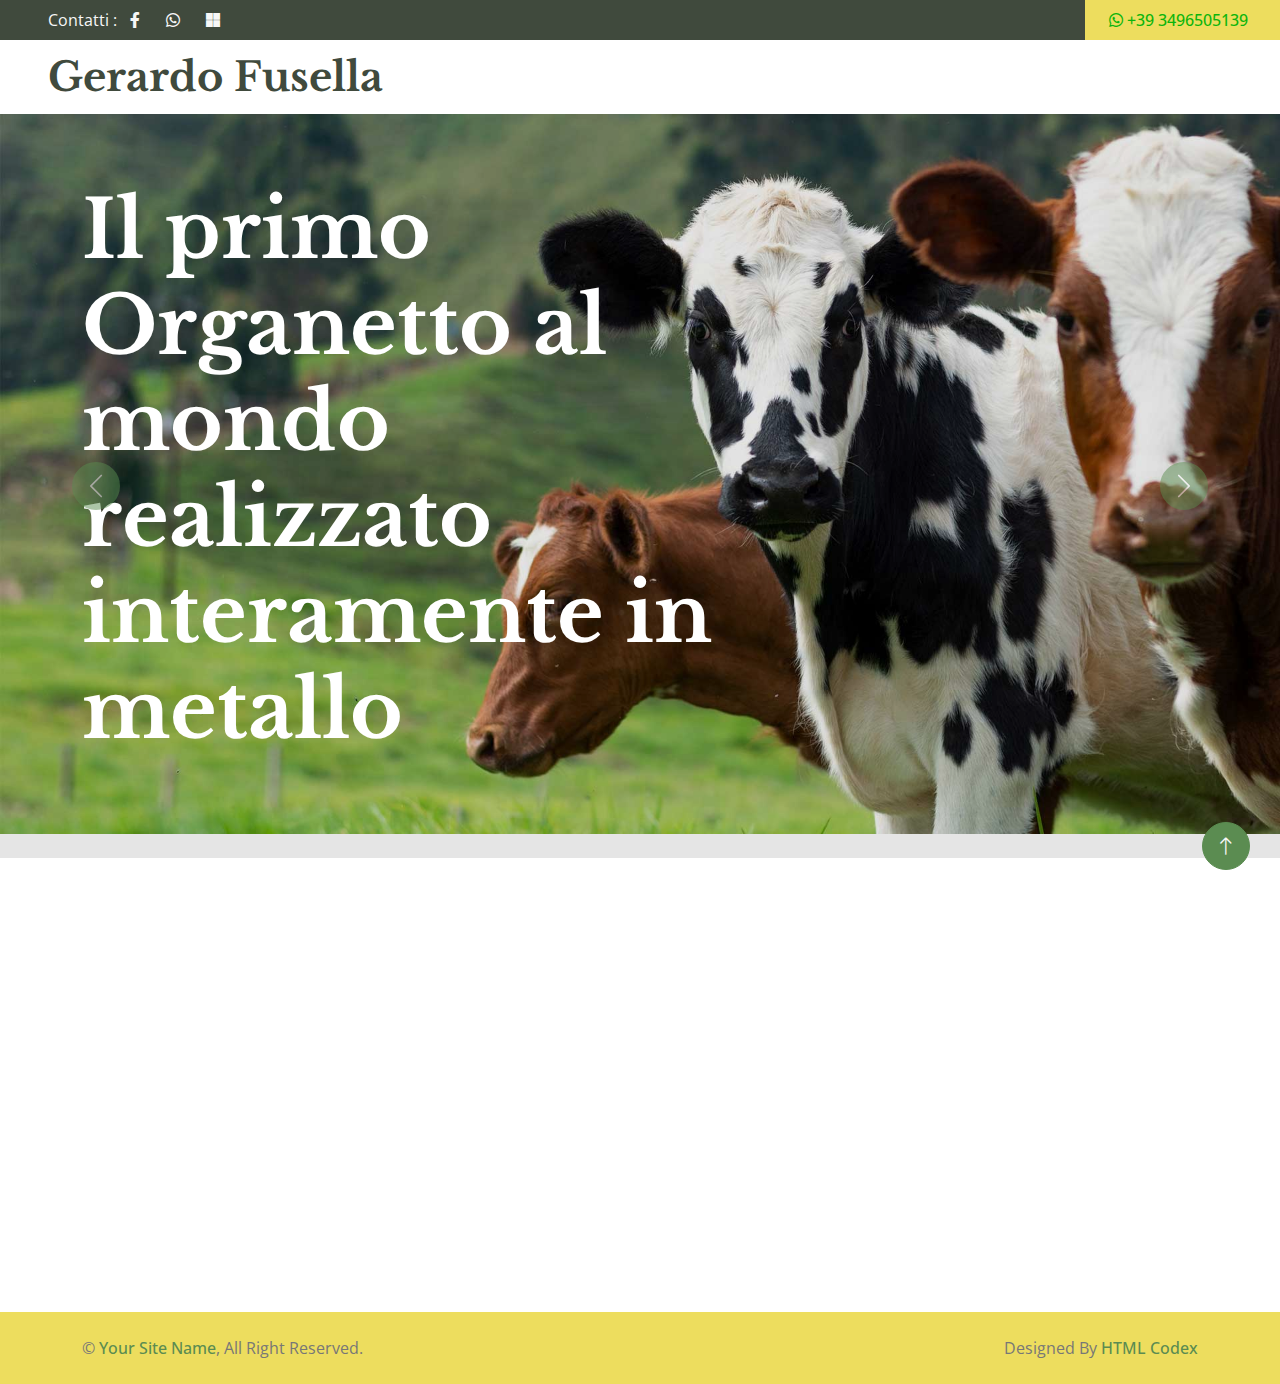
==== commit abd8631d: "CONTINUAZIONE" ====
--- a/index.html
+++ b/index.html
@@ -3,13 +3,14 @@
 
 <head>
     <meta charset="utf-8">
-    <title>Milky - Dairy Website Template ss</title>
+    <title>Design Fusella</title>
     <meta content="width=device-width, initial-scale=1.0" name="viewport">
     <meta content="" name="keywords">
     <meta content="" name="description">
 
     <!-- Favicon -->
     <link href="img/favicon.ico" rel="icon">
+    
 
     <!-- Google Web Fonts -->
     <link rel="preconnect" href="https://fonts.googleapis.com">
@@ -45,17 +46,16 @@
         <div class="row g-0 d-none d-lg-flex">
             <div class="col-lg-6 ps-5 text-start">
                 <div class="h-100 d-inline-flex align-items-center text-light">
-                    <span>Follow Us:</span>
-                    <a class="btn btn-link text-light" href=""><i class="fab fa-facebook-f"></i></a>
-                    <a class="btn btn-link text-light" href=""><i class="fab fa-twitter"></i></a>
-                    <a class="btn btn-link text-light" href=""><i class="fab fa-linkedin-in"></i></a>
-                    <a class="btn btn-link text-light" href=""><i class="fab fa-instagram"></i></a>
+                    <span>Contatti :</span>
+                    <a class="btn btn-link text-light" href="https://www.facebook.com/gerardo.fusella"><i class="fab fa-facebook-f"></i></a>
+                    <a class="btn btn-link text-light" href="https://whatsapp.com/dl/"> <i class="fab fa-whatsapp whatsapp-icon"></i></a>
+                    <a class="btn btn-link text-light" href="https://outlook.live.com/mail/0/inbox"> <i class="fab fa-microsoft outlook-icon"></i></a>
                 </div>
             </div>
             <div class="col-lg-6 text-end">
-                <div class="h-100 bg-secondary d-inline-flex align-items-center text-dark py-2 px-4">
-                    <span class="me-2 fw-semi-bold"><i class="fa fa-phone-alt me-2"></i>Call Us:</span>
-                    <span>+012 345 6789</span>
+                <div class="h-100 bg-secondary d-inline-flex align-items- text-dark py-2 px-4">
+                    <span class="me-2 fw-semi-bold verde"><i class="fab fa-whatsapp"></i>
+                    <span>+39 3496505139</span>
                 </div>
             </div>
         </div>
@@ -66,19 +66,14 @@
     <!-- Navbar Start -->
     <nav class="navbar navbar-expand-lg bg-white navbar-light sticky-top px-4 px-lg-5">
         <a href="index.html" class="navbar-brand d-flex align-items-center">
-            <h1 class="m-0">Milky</h1>
+            <h1 class="m-0">Gerardo Fusella</h1>
         </a>
         <button type="button" class="navbar-toggler me-0" data-bs-toggle="collapse" data-bs-target="#navbarCollapse">
             <span class="navbar-toggler-icon"></span>
         </button>
         <div class="collapse navbar-collapse" id="navbarCollapse">
             <div class="navbar-nav ms-auto p-4 p-lg-0">
-                <a href="index.html" class="nav-item nav-link active">Home</a>
-                <a href="about.html" class="nav-item nav-link">About</a>
-                <a href="service.html" class="nav-item nav-link">Services</a>
-                <a href="product.html" class="nav-item nav-link">Products</a>
                 <div class="nav-item dropdown">
-                    <a href="#" class="nav-link dropdown-toggle" data-bs-toggle="dropdown">Pages</a>
                     <div class="dropdown-menu bg-light m-0">
                         <a href="gallery.html" class="dropdown-item">Gallery</a>
                         <a href="feature.html" class="dropdown-item">Features</a>
@@ -87,10 +82,8 @@
                         <a href="404.html" class="dropdown-item">404 Page</a>
                     </div>
                 </div>
-                <a href="contact.html" class="nav-item nav-link">Contact</a>
             </div>
             <div class="border-start ps-4 d-none d-lg-block">
-                <button type="button" class="btn btn-sm p-0"><i class="fa fa-search"></i></button>
             </div>
         </div>
     </nav>
@@ -103,13 +96,16 @@
             <div class="carousel-inner">
                 <div class="carousel-item active">
                     <img class="w-100" src="img/carousel-1.jpg" alt="Image">
-                    <div class="carousel-caption">
+                    <img src="" alt="">
+
+                    <!-- PRIMA FOTO -->
+                     
+                    <div class="carousel-caption">                                                
                         <div class="container">
                             <div class="row justify-content-start">
                                 <div class="col-lg-8 text-start">
-                                    <p class="fs-4 text-white">Welcome to our dairy farm</p>
-                                    <h1 class="display-1 text-white mb-5 animated slideInRight">The Farm of Dairy products</h1>
-                                    <a href="" class="btn btn-secondary rounded-pill py-3 px-5 animated slideInRight">Explore More</a>
+                                    <p class="fs-4 text-white "></p>
+                                    <h1 class="display-1 text-white mb-5 animated slideInRight">Il primo Organetto al mondo realizzato interamente in metallo</h1>
                                 </div>
                             </div>
                         </div>
@@ -121,9 +117,8 @@
                         <div class="container">
                             <div class="row justify-content-end">
                                 <div class="col-lg-8 text-end">
-                                    <p class="fs-4 text-white">Welcome to our dairy farm</p>
+                                    <p class="fs-4 text-white"></p>
                                     <h1 class="display-1 text-white mb-5 animated slideInRight">Best Organic Dairy Products</h1>
-                                    <a href="" class="btn btn-secondary rounded-pill py-3 px-5 animated slideInLeft">Explore More</a>
                                 </div>
                             </div>
                         </div>
@@ -146,7 +141,7 @@
 
 
     <!-- About Start -->
-    <div class="container-xxl py-5">
+    <!-- <div class="container-xxl py-5">
         <div class="container">
             <div class="row g-5 align-items-end">
                 <div class="col-lg-6">
@@ -188,12 +183,12 @@
                 </div>
             </div>
         </div>
-    </div>
+    </div> -->
     <!-- About End -->
 
 
     <!-- Features Start -->
-    <div class="container-xxl py-5">
+    <!-- <div class="container-xxl py-5">
         <div class="container">
             <div class="row g-5 align-items-center">
                 <div class="col-lg-6 wow fadeInUp" data-wow-delay="0.1s">
@@ -241,12 +236,12 @@
                 </div>
             </div>
         </div>
-    </div>
+    </div> -->
     <!-- Features End -->
 
 
     <!-- Banner Start -->
-    <div class="container-fluid banner my-5 py-5" data-parallax="scroll" data-image-src="img/banner.jpg">
+    <!-- <div class="container-fluid banner my-5 py-5" data-parallax="scroll" data-image-src="img/banner.jpg">
         <div class="container py-5">
             <div class="row g-5">
                 <div class="col-lg-6 wow fadeIn" data-wow-delay="0.3s">
@@ -275,12 +270,12 @@
                 </div>
             </div>
         </div>
-    </div>
+    </div> -->
     <!-- Banner End -->
 
 
     <!-- Service Start -->
-    <div class="container-xxl py-5">
+    <!-- <div class="container-xxl py-5">
         <div class="container">
             <div class="text-center mx-auto pb-4 wow fadeInUp" data-wow-delay="0.1s" style="max-width: 500px;">
                 <p class="section-title bg-white text-center text-primary px-3">Our Services</p>
@@ -334,12 +329,12 @@
                 </div>
             </div>
         </div>
-    </div>
+    </div> -->
     <!-- Service End -->
 
 
     <!-- Gallery Start -->
-    <div class="container-xxl py-5 px-0">
+    <!-- <div class="container-xxl py-5 px-0">
         <div class="row g-0">
             <div class="col-lg-3 col-md-6 wow fadeInUp" data-wow-delay="0.1s">
                 <div class="row g-0">
@@ -398,12 +393,12 @@
                 </div>
             </div>
         </div>
-    </div>
+    </div> -->
     <!-- Gallery End -->
 
 
     <!-- Product Start -->
-    <div class="container-xxl py-5">
+    <!-- <div class="container-xxl py-5">
         <div class="container">
             <div class="text-center mx-auto wow fadeInUp" data-wow-delay="0.1s" style="max-width: 500px;">
                 <p class="section-title bg-white text-center text-primary px-3">Our Products</p>
@@ -476,12 +471,12 @@
                 </div>
             </div>
         </div>
-    </div>
+    </div> -->
     <!-- Product End -->
 
 
     <!-- Team Start -->
-    <div class="container-xxl py-5">
+    <!-- <div class="container-xxl py-5">
         <div class="container">
             <div class="text-center mx-auto wow fadeInUp" data-wow-delay="0.1s" style="max-width: 500px;">
                 <p class="section-title bg-white text-center text-primary px-3">Our Team</p>
@@ -526,12 +521,12 @@
                 </div>
             </div>
         </div>
-    </div>
+    </div> -->
     <!-- Team End -->
 
 
     <!-- Testimonial Start -->
-    <div class="container-xxl py-5">
+    <!-- <div class="container-xxl py-5">
         <div class="container">
             <div class="text-center mx-auto wow fadeInUp" data-wow-delay="0.1s" style="max-width: 500px;">
                 <p class="section-title bg-white text-center text-primary px-3">Testimonial</p>
@@ -576,7 +571,7 @@
                 </div>
             </div>
         </div>
-    </div>
+    </div> -->
     <!-- Testimonial End -->
 
 
@@ -585,41 +580,35 @@
         <div class="container py-5">
             <div class="row g-5">
                 <div class="col-lg-3 col-md-6">
-                    <h5 class="text-white mb-4">Our Office</h5>
-                    <p class="mb-2"><i class="fa fa-map-marker-alt me-3"></i>123 Street, New York, USA</p>
-                    <p class="mb-2"><i class="fa fa-phone-alt me-3"></i>+012 345 67890</p>
-                    <p class="mb-2"><i class="fa fa-envelope me-3"></i>info@example.com</p>
+                    <h5 class="text-white mb-4">Posizione</h5>
+                    <p class="mb-2"><i class="fa fa-map-marker-alt me-3"></i>Via Italia, Laviano (SA)</p>
+                    <p class="mb-2"><i class="fa fa-phone-alt me-3"></i>+39 3496505139</p>
+                    <p class="mb-2"><i class="fa fa-envelope me-3"></i>fusellaorganetti@outlook.it</p>
                     <div class="d-flex pt-3">
-                        <a class="btn btn-square btn-secondary rounded-circle me-2" href=""><i class="fab fa-twitter"></i></a>
-                        <a class="btn btn-square btn-secondary rounded-circle me-2" href=""><i class="fab fa-facebook-f"></i></a>
-                        <a class="btn btn-square btn-secondary rounded-circle me-2" href=""><i class="fab fa-youtube"></i></a>
-                        <a class="btn btn-square btn-secondary rounded-circle me-2" href=""><i class="fab fa-linkedin-in"></i></a>
+                        <a class="btn btn-square btn-secondary rounded-circle me-2" href="https://www.facebook.com/gerardo.fusella"><i class="fab fa-facebook-f"></i></a>
+                        <a class="btn btn-square btn-secondary rounded-circle me-2" href="https://whatsapp.com/dl/"> <i class="fab fa-whatsapp whatsapp-icon"></i></a>
+                        <a class="btn btn-square btn-secondary rounded-circle me-2" href="https://outlook.live.com/mail/0/inbox"> <i class="fab fa-microsoft outlook-icon"></i></a>
                     </div>
                 </div>
                 <div class="col-lg-3 col-md-6">
-                    <h5 class="text-white mb-4">Quick Links</h5>
-                    <a class="btn btn-link" href="">About Us</a>
-                    <a class="btn btn-link" href="">Contact Us</a>
-                    <a class="btn btn-link" href="">Our Services</a>
-                    <a class="btn btn-link" href="">Terms & Condition</a>
-                    <a class="btn btn-link" href="">Support</a>
+                    <h5 class="text-white mb-4">Orario di lavoro</h5>
+                    <p class="mb-1">Lunedì - Venerdì</p>
+                    <h6 class="text-light">09:00  - 17:00 </h6>
+                    <p class="mb-1">Sabato</p>
+                    <h6 class="text-light">09:00  - 12:00 </h6>
+                    <p class="mb-1">Domenica</p>
+                    <h6 class="text-light">Chiuso</h6>
                 </div>
                 <div class="col-lg-3 col-md-6">
-                    <h5 class="text-white mb-4">Business Hours</h5>
-                    <p class="mb-1">Monday - Friday</p>
-                    <h6 class="text-light">09:00 am - 07:00 pm</h6>
-                    <p class="mb-1">Saturday</p>
-                    <h6 class="text-light">09:00 am - 12:00 pm</h6>
-                    <p class="mb-1">Sunday</p>
-                    <h6 class="text-light">Closed</h6>
+                    
                 </div>
                 <div class="col-lg-3 col-md-6">
-                    <h5 class="text-white mb-4">Newsletter</h5>
+                    <!-- <h5 class="text-white mb-4">Newsletter</h5>
                     <p>Dolor amet sit justo amet elitr clita ipsum elitr est.</p>
                     <div class="position-relative w-100">
                         <input class="form-control bg-transparent w-100 py-3 ps-4 pe-5" type="text" placeholder="Your email">
                         <button type="button" class="btn btn-secondary py-2 position-absolute top-0 end-0 mt-2 me-2">SignUp</button>
-                    </div>
+                    </div> -->
                 </div>
             </div>
         </div>
--- a/css/style.css
+++ b/css/style.css
@@ -500,4 +500,13 @@
     color: var(--light);
     letter-spacing: 1px;
     box-shadow: none;
+}
+.verde{
+    color: #0cb50c;
+}
+.testo{
+    
+    color: #677164;
+    display: flex;
+    justify-content: ;
 }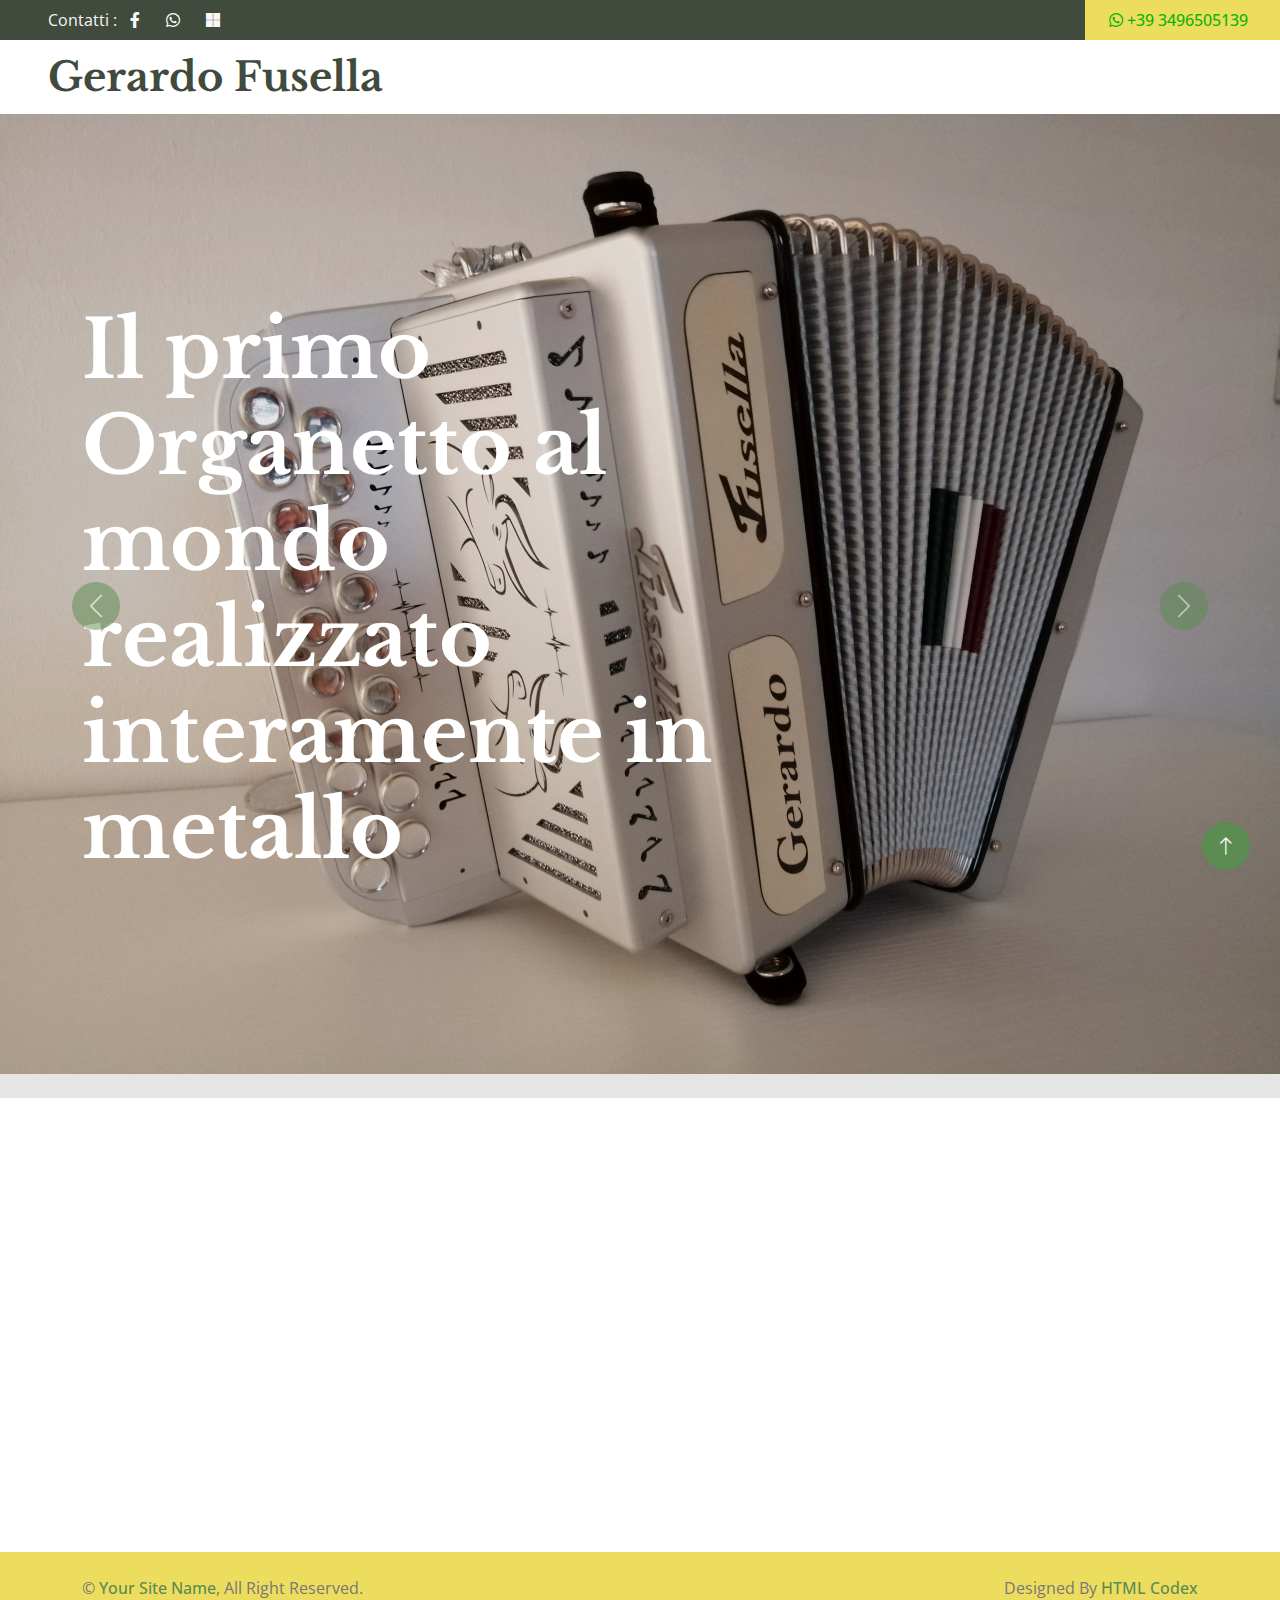
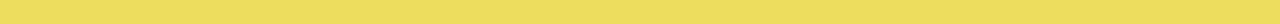
==== commit e23389b5: "2 foto" ====
--- a/index.html
+++ b/index.html
@@ -95,7 +95,7 @@
         <div id="header-carousel" class="carousel slide" data-bs-ride="carousel">
             <div class="carousel-inner">
                 <div class="carousel-item active">
-                    <img class="w-100" src="img/carousel-1.jpg" alt="Image">
+                    <img class="w-100" src="./prima.jpg" alt="Image">
                     <img src="" alt="">
 
                     <!-- PRIMA FOTO -->
@@ -112,13 +112,13 @@
                     </div>
                 </div>
                 <div class="carousel-item">
-                    <img class="w-100" src="img/carousel-2.jpg" alt="Image">
+                    <img class="w-100" src="./2 FOTOOOO.jpg" alt="Image">
                     <div class="carousel-caption">
                         <div class="container">
                             <div class="row justify-content-end">
                                 <div class="col-lg-8 text-end">
                                     <p class="fs-4 text-white"></p>
-                                    <h1 class="display-1 text-white mb-5 animated slideInRight">Best Organic Dairy Products</h1>
+                                    <h1 class="display-1 text-white mb-5 animated slideInRight">la qualità di sta foto fa cacare però</h1>
                                 </div>
                             </div>
                         </div>
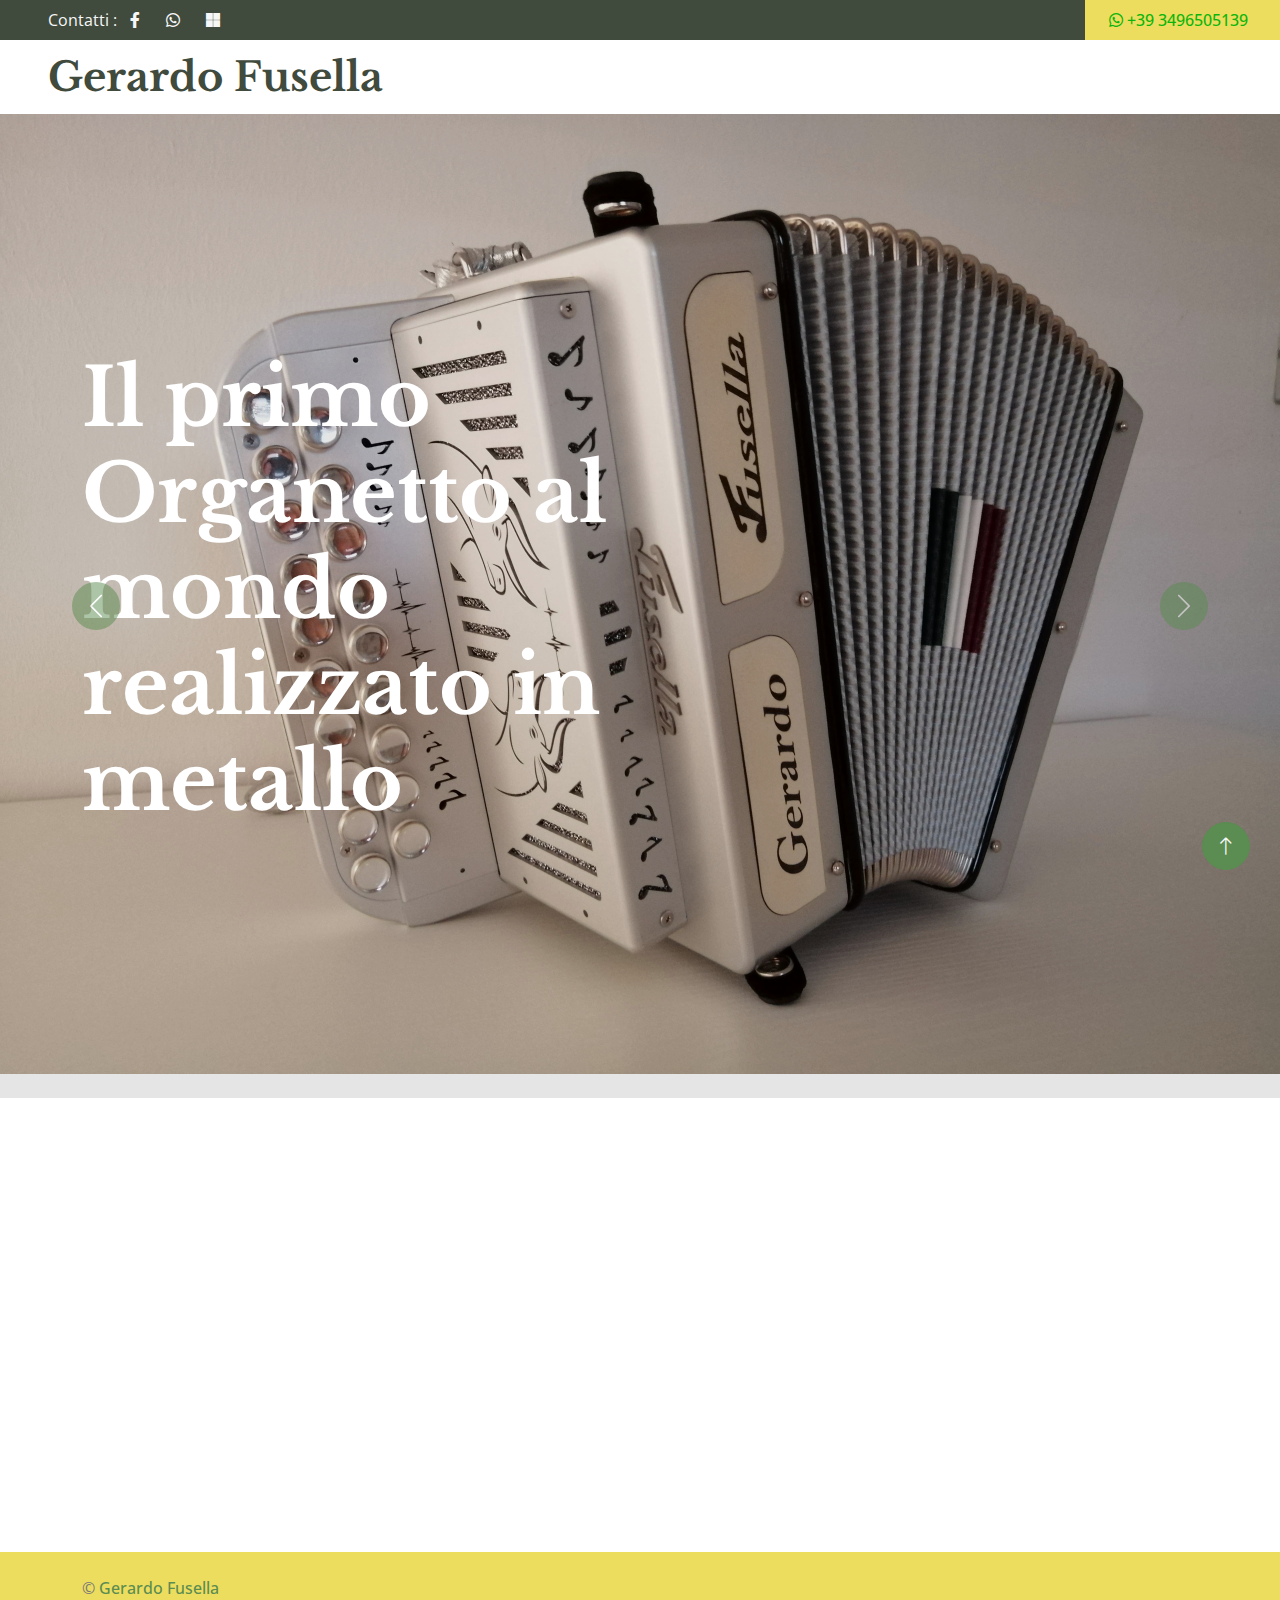
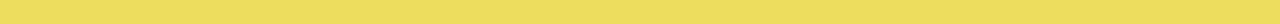
==== commit c3fbc9a9: "cambio testo" ====
--- a/index.html
+++ b/index.html
@@ -7,28 +7,28 @@
     <meta content="width=device-width, initial-scale=1.0" name="viewport">
     <meta content="" name="keywords">
     <meta content="" name="description">
-
+    
     <!-- Favicon -->
     <link href="img/favicon.ico" rel="icon">
     
-
+    
     <!-- Google Web Fonts -->
     <link rel="preconnect" href="https://fonts.googleapis.com">
     <link rel="preconnect" href="https://fonts.gstatic.com" crossorigin>
     <link href="https://fonts.googleapis.com/css2?family=Libre+Baskerville:wght@700&family=Open+Sans:wght@400;500;600&display=swap" rel="stylesheet">   
-
+    
     <!-- Icon Font Stylesheet -->
     <link href="https://cdnjs.cloudflare.com/ajax/libs/font-awesome/5.10.0/css/all.min.css" rel="stylesheet">
     <link href="https://cdn.jsdelivr.net/npm/bootstrap-icons@1.4.1/font/bootstrap-icons.css" rel="stylesheet">
-
+    
     <!-- Libraries Stylesheet -->
     <link href="lib/animate/animate.min.css" rel="stylesheet">
     <link href="lib/owlcarousel/assets/owl.carousel.min.css" rel="stylesheet">
     <link href="lib/lightbox/css/lightbox.min.css" rel="stylesheet">
-
+    
     <!-- Customized Bootstrap Stylesheet -->
     <link href="css/bootstrap.min.css" rel="stylesheet">
-
+    
     <!-- Template Stylesheet -->
     <link href="css/style.css" rel="stylesheet">
 </head>
@@ -39,8 +39,8 @@
         <div class="spinner-border text-primary" role="status" style="width: 3rem; height: 3rem;"></div>
     </div>
     <!-- Spinner End -->
-
-
+    
+    
     <!-- Topbar Start -->
     <div class="container-fluid bg-dark px-0">
         <div class="row g-0 d-none d-lg-flex">
@@ -55,21 +55,20 @@
             <div class="col-lg-6 text-end">
                 <div class="h-100 bg-secondary d-inline-flex align-items- text-dark py-2 px-4">
                     <span class="me-2 fw-semi-bold verde"><i class="fab fa-whatsapp"></i>
-                    <span>+39 3496505139</span>
-                </div>
-            </div>
-        </div>
-    </div>
-    <!-- Topbar End -->
-
-
-    <!-- Navbar Start -->
-    <nav class="navbar navbar-expand-lg bg-white navbar-light sticky-top px-4 px-lg-5">
-        <a href="index.html" class="navbar-brand d-flex align-items-center">
-            <h1 class="m-0">Gerardo Fusella</h1>
-        </a>
-        <button type="button" class="navbar-toggler me-0" data-bs-toggle="collapse" data-bs-target="#navbarCollapse">
-            <span class="navbar-toggler-icon"></span>
+                        <span>+39 3496505139</span>
+                    </div>
+                </div>
+            </div>
+        </div>
+        <!-- Topbar End -->
+        
+        
+        <!-- Navbar Start -->
+        <nav class="navbar navbar-expand-lg bg-white navbar-light sticky-top px-4 px-lg-5">
+            <a href="index.html" class="navbar-brand d-flex align-items-center">
+                <h1 class="m-0">Gerardo Fusella</h1>
+            </a>
+            <!-- <span class="navbar-toggler-icon"></span> -->
         </button>
         <div class="collapse navbar-collapse" id="navbarCollapse">
             <div class="navbar-nav ms-auto p-4 p-lg-0">
@@ -88,24 +87,24 @@
         </div>
     </nav>
     <!-- Navbar End -->
-
-
+    
+    
     <!-- Carousel Start -->
-    <div class="container-fluid px-0 mb-5">
+    <div class="container-fluid px-0 mb-5 col-12 ">
         <div id="header-carousel" class="carousel slide" data-bs-ride="carousel">
             <div class="carousel-inner">
                 <div class="carousel-item active">
                     <img class="w-100" src="./prima.jpg" alt="Image">
                     <img src="" alt="">
-
-                    <!-- PRIMA FOTO -->
-                     
+                    
+                    <!-- PRIMA FOTO , SECONDA FOTO -->
+                    
                     <div class="carousel-caption">                                                
                         <div class="container">
                             <div class="row justify-content-start">
                                 <div class="col-lg-8 text-start">
                                     <p class="fs-4 text-white "></p>
-                                    <h1 class="display-1 text-white mb-5 animated slideInRight">Il primo Organetto al mondo realizzato interamente in metallo</h1>
+                                    <h1 class=" testo display-1 text-white mb-5 animated slideInRight">Il primo Organetto al mondo realizzato in metallo</h1>
                                 </div>
                             </div>
                         </div>
@@ -118,7 +117,7 @@
                             <div class="row justify-content-end">
                                 <div class="col-lg-8 text-end">
                                     <p class="fs-4 text-white"></p>
-                                    <h1 class="display-1 text-white mb-5 animated slideInRight">la qualità di sta foto fa cacare però</h1>
+                                    <h1 class=" testo display-1 text-white mb-5 animated slideInRight">la qualità di sta foto fa cacare però</h1>
                                 </div>
                             </div>
                         </div>
@@ -126,172 +125,172 @@
                 </div>
             </div>
             <button class="carousel-control-prev" type="button" data-bs-target="#header-carousel"
-                data-bs-slide="prev">
-                <span class="carousel-control-prev-icon" aria-hidden="true"></span>
-                <span class="visually-hidden">Previous</span>
-            </button>
-            <button class="carousel-control-next" type="button" data-bs-target="#header-carousel"
-                data-bs-slide="next">
-                <span class="carousel-control-next-icon" aria-hidden="true"></span>
-                <span class="visually-hidden">Next</span>
-            </button>
+            data-bs-slide="prev">
+            <span class="carousel-control-prev-icon" aria-hidden="true"></span>
+            <span class="visually-hidden">Previous</span>
+        </button>
+        <button class="carousel-control-next" type="button" data-bs-target="#header-carousel"
+        data-bs-slide="next">
+        <span class="carousel-control-next-icon" aria-hidden="true"></span>
+        <span class="visually-hidden">Next</span>
+    </button>
+</div>
+</div>
+<!-- Carousel End -->
+
+
+<!-- About Start -->
+<!-- <div class="container-xxl py-5">
+    <div class="container">
+        <div class="row g-5 align-items-end">
+            <div class="col-lg-6">
+                <div class="row g-2">
+                    <div class="col-6 position-relative wow fadeIn" data-wow-delay="0.7s">
+                        <div class="about-experience bg-secondary rounded">
+                            <h1 class="display-1 mb-0">25</h1>
+                            <small class="fs-5 fw-bold">Years Experience</small>
+                        </div>
+                    </div>
+                    <div class="col-6 wow fadeIn" data-wow-delay="0.1s">
+                        <img class="img-fluid rounded" src="img/service-1.jpg">
+                    </div>
+                    <div class="col-6 wow fadeIn" data-wow-delay="0.3s">
+                        <img class="img-fluid rounded" src="img/service-2.jpg">
+                    </div>
+                    <div class="col-6 wow fadeIn" data-wow-delay="0.5s">
+                        <img class="img-fluid rounded" src="img/service-3.jpg">
+                    </div>
+                </div>
+            </div>
+            <div class="col-lg-6 wow fadeIn" data-wow-delay="0.5s">
+                <p class="section-title bg-white text-start text-primary pe-3">About Us</p>
+                <h1 class="mb-4">Know About Our Dairy Farm & Our History</h1>
+                <p class="mb-4">Tempor erat elitr rebum at clita. Diam dolor diam ipsum sit. Aliqu diam amet diam et eos. Clita erat ipsum et lorem et sit, sed stet lorem sit clita duo justo magna dolore erat amet</p>
+                <div class="row g-5 pt-2 mb-5">
+                    <div class="col-sm-6">
+                        <img class="img-fluid mb-4" src="img/service.png" alt="">
+                        <h5 class="mb-3">Dedicated Services</h5>
+                        <span>Clita erat ipsum et lorem et sit, sed stet lorem sit clita</span>
+                    </div>
+                    <div class="col-sm-6">
+                        <img class="img-fluid mb-4" src="img/product.png" alt="">
+                        <h5 class="mb-3">Organic Products</h5>
+                        <span>Clita erat ipsum et lorem et sit, sed stet lorem sit clita</span>
+                    </div>
+                </div>
+                <a class="btn btn-secondary rounded-pill py-3 px-5" href="">Explore More</a>
+            </div>
         </div>
     </div>
-    <!-- Carousel End -->
-
-
-    <!-- About Start -->
-    <!-- <div class="container-xxl py-5">
-        <div class="container">
-            <div class="row g-5 align-items-end">
-                <div class="col-lg-6">
-                    <div class="row g-2">
-                        <div class="col-6 position-relative wow fadeIn" data-wow-delay="0.7s">
-                            <div class="about-experience bg-secondary rounded">
-                                <h1 class="display-1 mb-0">25</h1>
-                                <small class="fs-5 fw-bold">Years Experience</small>
-                            </div>
-                        </div>
-                        <div class="col-6 wow fadeIn" data-wow-delay="0.1s">
-                            <img class="img-fluid rounded" src="img/service-1.jpg">
-                        </div>
-                        <div class="col-6 wow fadeIn" data-wow-delay="0.3s">
-                            <img class="img-fluid rounded" src="img/service-2.jpg">
-                        </div>
-                        <div class="col-6 wow fadeIn" data-wow-delay="0.5s">
-                            <img class="img-fluid rounded" src="img/service-3.jpg">
-                        </div>
-                    </div>
-                </div>
-                <div class="col-lg-6 wow fadeIn" data-wow-delay="0.5s">
-                    <p class="section-title bg-white text-start text-primary pe-3">About Us</p>
-                    <h1 class="mb-4">Know About Our Dairy Farm & Our History</h1>
-                    <p class="mb-4">Tempor erat elitr rebum at clita. Diam dolor diam ipsum sit. Aliqu diam amet diam et eos. Clita erat ipsum et lorem et sit, sed stet lorem sit clita duo justo magna dolore erat amet</p>
-                    <div class="row g-5 pt-2 mb-5">
-                        <div class="col-sm-6">
-                            <img class="img-fluid mb-4" src="img/service.png" alt="">
-                            <h5 class="mb-3">Dedicated Services</h5>
-                            <span>Clita erat ipsum et lorem et sit, sed stet lorem sit clita</span>
-                        </div>
-                        <div class="col-sm-6">
-                            <img class="img-fluid mb-4" src="img/product.png" alt="">
-                            <h5 class="mb-3">Organic Products</h5>
-                            <span>Clita erat ipsum et lorem et sit, sed stet lorem sit clita</span>
-                        </div>
-                    </div>
-                    <a class="btn btn-secondary rounded-pill py-3 px-5" href="">Explore More</a>
-                </div>
-            </div>
-        </div>
-    </div> -->
-    <!-- About End -->
-
-
-    <!-- Features Start -->
-    <!-- <div class="container-xxl py-5">
-        <div class="container">
-            <div class="row g-5 align-items-center">
-                <div class="col-lg-6 wow fadeInUp" data-wow-delay="0.1s">
-                    <p class="section-title bg-white text-start text-primary pe-3">Why Us!</p>
-                    <h1 class="mb-4">Few Reasons Why People Choosing Us!</h1>
-                    <p class="mb-4">Tempor erat elitr rebum at clita. Diam dolor diam ipsum sit. Aliqu diam amet diam et eos. Clita erat ipsum et lorem et sit, sed stet lorem sit clita duo justo magna dolore erat amet</p>
-                    <p><i class="fa fa-check text-primary me-3"></i>Justo magna erat amet</p>
-                    <p><i class="fa fa-check text-primary me-3"></i>Aliqu diam amet diam et eos</p>
-                    <p><i class="fa fa-check text-primary me-3"></i>Clita erat ipsum et lorem et sit</p>
-                    <a class="btn btn-secondary rounded-pill py-3 px-5 mt-3" href="">Explore More</a>
-                </div>
-                <div class="col-lg-6">
-                    <div class="rounded overflow-hidden">
-                        <div class="row g-0">
-                            <div class="col-sm-6 wow fadeIn" data-wow-delay="0.1s">
-                                <div class="text-center bg-primary py-5 px-4">
-                                    <img class="img-fluid mb-4" src="img/experience.png" alt="">
-                                    <h1 class="display-6 text-white" data-toggle="counter-up">25</h1>
-                                    <span class="fs-5 fw-semi-bold text-secondary">Years Experience</span>
-                                </div>
-                            </div>
-                            <div class="col-sm-6 wow fadeIn" data-wow-delay="0.3s">
-                                <div class="text-center bg-secondary py-5 px-4">
-                                    <img class="img-fluid mb-4" src="img/award.png" alt="">
-                                    <h1 class="display-6" data-toggle="counter-up">183</h1>
-                                    <span class="fs-5 fw-semi-bold text-primary">Award Winning</span>
-                                </div>
-                            </div>
-                            <div class="col-sm-6 wow fadeIn" data-wow-delay="0.5s">
-                                <div class="text-center bg-secondary py-5 px-4">
-                                    <img class="img-fluid mb-4" src="img/animal.png" alt="">
-                                    <h1 class="display-6" data-toggle="counter-up">2619</h1>
-                                    <span class="fs-5 fw-semi-bold text-primary">Total Animals</span>
-                                </div>
-                            </div>
-                            <div class="col-sm-6 wow fadeIn" data-wow-delay="0.7s">
-                                <div class="text-center bg-primary py-5 px-4">
-                                    <img class="img-fluid mb-4" src="img/client.png" alt="">
-                                    <h1 class="display-6 text-white" data-toggle="counter-up">51940</h1>
-                                    <span class="fs-5 fw-semi-bold text-secondary">Happy Clients</span>
-                                </div>
-                            </div>
-                        </div>
-                    </div>
-                </div>
-            </div>
-        </div>
-    </div> -->
-    <!-- Features End -->
-
-
-    <!-- Banner Start -->
-    <!-- <div class="container-fluid banner my-5 py-5" data-parallax="scroll" data-image-src="img/banner.jpg">
-        <div class="container py-5">
-            <div class="row g-5">
-                <div class="col-lg-6 wow fadeIn" data-wow-delay="0.3s">
-                    <div class="row g-4 align-items-center">
-                        <div class="col-sm-4">
-                            <img class="img-fluid rounded" src="img/banner-1.jpg" alt="">
-                        </div>
-                        <div class="col-sm-8">
-                            <h2 class="text-white mb-3">We Sell Best Dairy Products</h2>
-                            <p class="text-white mb-4">Clita erat ipsum et lorem et sit, sed stet lorem sit clita duo justo magna dolore erat amet</p>
-                            <a class="btn btn-secondary rounded-pill py-2 px-4" href="">Read More</a>
-                        </div>
-                    </div>
-                </div>
-                <div class="col-lg-6 wow fadeIn" data-wow-delay="0.5s">
-                    <div class="row g-4 align-items-center">
-                        <div class="col-sm-4">
-                            <img class="img-fluid rounded" src="img/banner-2.jpg" alt="">
-                        </div>
-                        <div class="col-sm-8">
-                            <h2 class="text-white mb-3">We Deliver Fresh Mild Worldwide</h2>
-                            <p class="text-white mb-4">Clita erat ipsum et lorem et sit, sed stet lorem sit clita duo justo magna dolore erat amet</p>
-                            <a class="btn btn-secondary rounded-pill py-2 px-4" href="">Read More</a>
-                        </div>
-                    </div>
-                </div>
-            </div>
-        </div>
-    </div> -->
-    <!-- Banner End -->
-
-
-    <!-- Service Start -->
-    <!-- <div class="container-xxl py-5">
-        <div class="container">
-            <div class="text-center mx-auto pb-4 wow fadeInUp" data-wow-delay="0.1s" style="max-width: 500px;">
-                <p class="section-title bg-white text-center text-primary px-3">Our Services</p>
-                <h1 class="mb-5">Services That We Offer For Entrepreneurs</h1>
-            </div>
-            <div class="row gy-5 gx-4">
-                <div class="col-lg-4 col-md-6 pt-5 wow fadeInUp" data-wow-delay="0.1s">
-                    <div class="service-item d-flex h-100">
-                        <div class="service-img">
-                            <img class="img-fluid" src="img/service-1.jpg" alt="">
-                        </div>
-                        <div class="service-text p-5 pt-0">
-                            <div class="service-icon">
-                                <img class="img-fluid rounded-circle" src="img/service-1.jpg" alt="">
-                            </div>
-                            <h5 class="mb-3">Best Animal Selection</h4>
+</div> -->
+<!-- About End -->
+
+
+<!-- Features Start -->
+<!-- <div class="container-xxl py-5">
+    <div class="container">
+        <div class="row g-5 align-items-center">
+            <div class="col-lg-6 wow fadeInUp" data-wow-delay="0.1s">
+                <p class="section-title bg-white text-start text-primary pe-3">Why Us!</p>
+                <h1 class="mb-4">Few Reasons Why People Choosing Us!</h1>
+                <p class="mb-4">Tempor erat elitr rebum at clita. Diam dolor diam ipsum sit. Aliqu diam amet diam et eos. Clita erat ipsum et lorem et sit, sed stet lorem sit clita duo justo magna dolore erat amet</p>
+                <p><i class="fa fa-check text-primary me-3"></i>Justo magna erat amet</p>
+                <p><i class="fa fa-check text-primary me-3"></i>Aliqu diam amet diam et eos</p>
+                <p><i class="fa fa-check text-primary me-3"></i>Clita erat ipsum et lorem et sit</p>
+                <a class="btn btn-secondary rounded-pill py-3 px-5 mt-3" href="">Explore More</a>
+            </div>
+            <div class="col-lg-6">
+                <div class="rounded overflow-hidden">
+                    <div class="row g-0">
+                        <div class="col-sm-6 wow fadeIn" data-wow-delay="0.1s">
+                            <div class="text-center bg-primary py-5 px-4">
+                                <img class="img-fluid mb-4" src="img/experience.png" alt="">
+                                <h1 class="display-6 text-white" data-toggle="counter-up">25</h1>
+                                <span class="fs-5 fw-semi-bold text-secondary">Years Experience</span>
+                            </div>
+                        </div>
+                        <div class="col-sm-6 wow fadeIn" data-wow-delay="0.3s">
+                            <div class="text-center bg-secondary py-5 px-4">
+                                <img class="img-fluid mb-4" src="img/award.png" alt="">
+                                <h1 class="display-6" data-toggle="counter-up">183</h1>
+                                <span class="fs-5 fw-semi-bold text-primary">Award Winning</span>
+                            </div>
+                        </div>
+                        <div class="col-sm-6 wow fadeIn" data-wow-delay="0.5s">
+                            <div class="text-center bg-secondary py-5 px-4">
+                                <img class="img-fluid mb-4" src="img/animal.png" alt="">
+                                <h1 class="display-6" data-toggle="counter-up">2619</h1>
+                                <span class="fs-5 fw-semi-bold text-primary">Total Animals</span>
+                            </div>
+                        </div>
+                        <div class="col-sm-6 wow fadeIn" data-wow-delay="0.7s">
+                            <div class="text-center bg-primary py-5 px-4">
+                                <img class="img-fluid mb-4" src="img/client.png" alt="">
+                                <h1 class="display-6 text-white" data-toggle="counter-up">51940</h1>
+                                <span class="fs-5 fw-semi-bold text-secondary">Happy Clients</span>
+                            </div>
+                        </div>
+                    </div>
+                </div>
+            </div>
+        </div>
+    </div>
+</div> -->
+<!-- Features End -->
+
+
+<!-- Banner Start -->
+<!-- <div class="container-fluid banner my-5 py-5" data-parallax="scroll" data-image-src="img/banner.jpg">
+    <div class="container py-5">
+        <div class="row g-5">
+            <div class="col-lg-6 wow fadeIn" data-wow-delay="0.3s">
+                <div class="row g-4 align-items-center">
+                    <div class="col-sm-4">
+                        <img class="img-fluid rounded" src="img/banner-1.jpg" alt="">
+                    </div>
+                    <div class="col-sm-8">
+                        <h2 class="text-white mb-3">We Sell Best Dairy Products</h2>
+                        <p class="text-white mb-4">Clita erat ipsum et lorem et sit, sed stet lorem sit clita duo justo magna dolore erat amet</p>
+                        <a class="btn btn-secondary rounded-pill py-2 px-4" href="">Read More</a>
+                    </div>
+                </div>
+            </div>
+            <div class="col-lg-6 wow fadeIn" data-wow-delay="0.5s">
+                <div class="row g-4 align-items-center">
+                    <div class="col-sm-4">
+                        <img class="img-fluid rounded" src="img/banner-2.jpg" alt="">
+                    </div>
+                    <div class="col-sm-8">
+                        <h2 class="text-white mb-3">We Deliver Fresh Mild Worldwide</h2>
+                        <p class="text-white mb-4">Clita erat ipsum et lorem et sit, sed stet lorem sit clita duo justo magna dolore erat amet</p>
+                        <a class="btn btn-secondary rounded-pill py-2 px-4" href="">Read More</a>
+                    </div>
+                </div>
+            </div>
+        </div>
+    </div>
+</div> -->
+<!-- Banner End -->
+
+
+<!-- Service Start -->
+<!-- <div class="container-xxl py-5">
+    <div class="container">
+        <div class="text-center mx-auto pb-4 wow fadeInUp" data-wow-delay="0.1s" style="max-width: 500px;">
+            <p class="section-title bg-white text-center text-primary px-3">Our Services</p>
+            <h1 class="mb-5">Services That We Offer For Entrepreneurs</h1>
+        </div>
+        <div class="row gy-5 gx-4">
+            <div class="col-lg-4 col-md-6 pt-5 wow fadeInUp" data-wow-delay="0.1s">
+                <div class="service-item d-flex h-100">
+                    <div class="service-img">
+                        <img class="img-fluid" src="img/service-1.jpg" alt="">
+                    </div>
+                    <div class="service-text p-5 pt-0">
+                        <div class="service-icon">
+                            <img class="img-fluid rounded-circle" src="img/service-1.jpg" alt="">
+                        </div>
+                        <h5 class="mb-3">Best Animal Selection</h4>
                             <p class="mb-4">Erat ipsum justo amet duo et elitr dolor, est duo duo eos lorem sed diam stet diam sed stet.</p>
                             <a class="btn btn-square rounded-circle" href=""><i class="bi bi-chevron-double-right"></i></a>
                         </div>
@@ -331,8 +330,8 @@
         </div>
     </div> -->
     <!-- Service End -->
-
-
+    
+    
     <!-- Gallery Start -->
     <!-- <div class="container-xxl py-5 px-0">
         <div class="row g-0">
@@ -395,8 +394,8 @@
         </div>
     </div> -->
     <!-- Gallery End -->
-
-
+    
+    
     <!-- Product Start -->
     <!-- <div class="container-xxl py-5">
         <div class="container">
@@ -473,8 +472,8 @@
         </div>
     </div> -->
     <!-- Product End -->
-
-
+    
+    
     <!-- Team Start -->
     <!-- <div class="container-xxl py-5">
         <div class="container">
@@ -523,8 +522,8 @@
         </div>
     </div> -->
     <!-- Team End -->
-
-
+    
+    
     <!-- Testimonial Start -->
     <!-- <div class="container-xxl py-5">
         <div class="container">
@@ -573,8 +572,8 @@
         </div>
     </div> -->
     <!-- Testimonial End -->
-
-
+    
+    
     <!-- Footer Start -->
     <div class="container-fluid bg-dark footer mt-5 py-5 wow fadeIn" data-wow-delay="0.1s">
         <div class="container py-5">
@@ -614,29 +613,29 @@
         </div>
     </div>
     <!-- Footer End -->
-
-
+    
+    
     <!-- Copyright Start -->
     <div class="container-fluid bg-secondary text-body copyright py-4">
         <div class="container">
             <div class="row">
                 <div class="col-md-6 text-center text-md-start mb-3 mb-md-0">
-                    &copy; <a class="fw-semi-bold" href="#">Your Site Name</a>, All Right Reserved.
+                    &copy; <a class="fw-semi-bold" href="#">Gerardo Fusella</a>
                 </div>
                 <div class="col-md-6 text-center text-md-end">
                     <!--/*** This template is free as long as you keep the footer author’s credit link/attribution link/backlink. If you'd like to use the template without the footer author’s credit link/attribution link/backlink, you can purchase the Credit Removal License from "https://htmlcodex.com/credit-removal". Thank you for your support. ***/-->
-                    Designed By <a class="fw-semi-bold" href="https://htmlcodex.com">HTML Codex</a>
+                    <!-- Designed By <a class="fw-semi-bold" href="https://htmlcodex.com">HTML Codex</a> -->
                 </div>
             </div>
         </div>
     </div>
     <!-- Copyright End -->
-
-
+    
+    
     <!-- Back to Top -->
     <a href="#" class="btn btn-lg btn-primary btn-lg-square rounded-circle back-to-top"><i class="bi bi-arrow-up"></i></a>
-
-
+    
+    
     <!-- JavaScript Libraries -->
     <script src="https://code.jquery.com/jquery-3.4.1.min.js"></script>
     <script src="https://cdn.jsdelivr.net/npm/bootstrap@5.0.0/dist/js/bootstrap.bundle.min.js"></script>
@@ -647,7 +646,7 @@
     <script src="lib/counterup/counterup.min.js"></script>
     <script src="lib/parallax/parallax.min.js"></script>
     <script src="lib/lightbox/js/lightbox.min.js"></script>
-
+    
     <!-- Template Javascript -->
     <script src="js/main.js"></script>
 </body>
--- a/css/style.css
+++ b/css/style.css
@@ -509,4 +509,10 @@
     color: #677164;
     display: flex;
     justify-content: ;
-}+}
+
+@media screen and (max-width:576px) {
+  .testo{
+    font-size: small;
+  }
+ }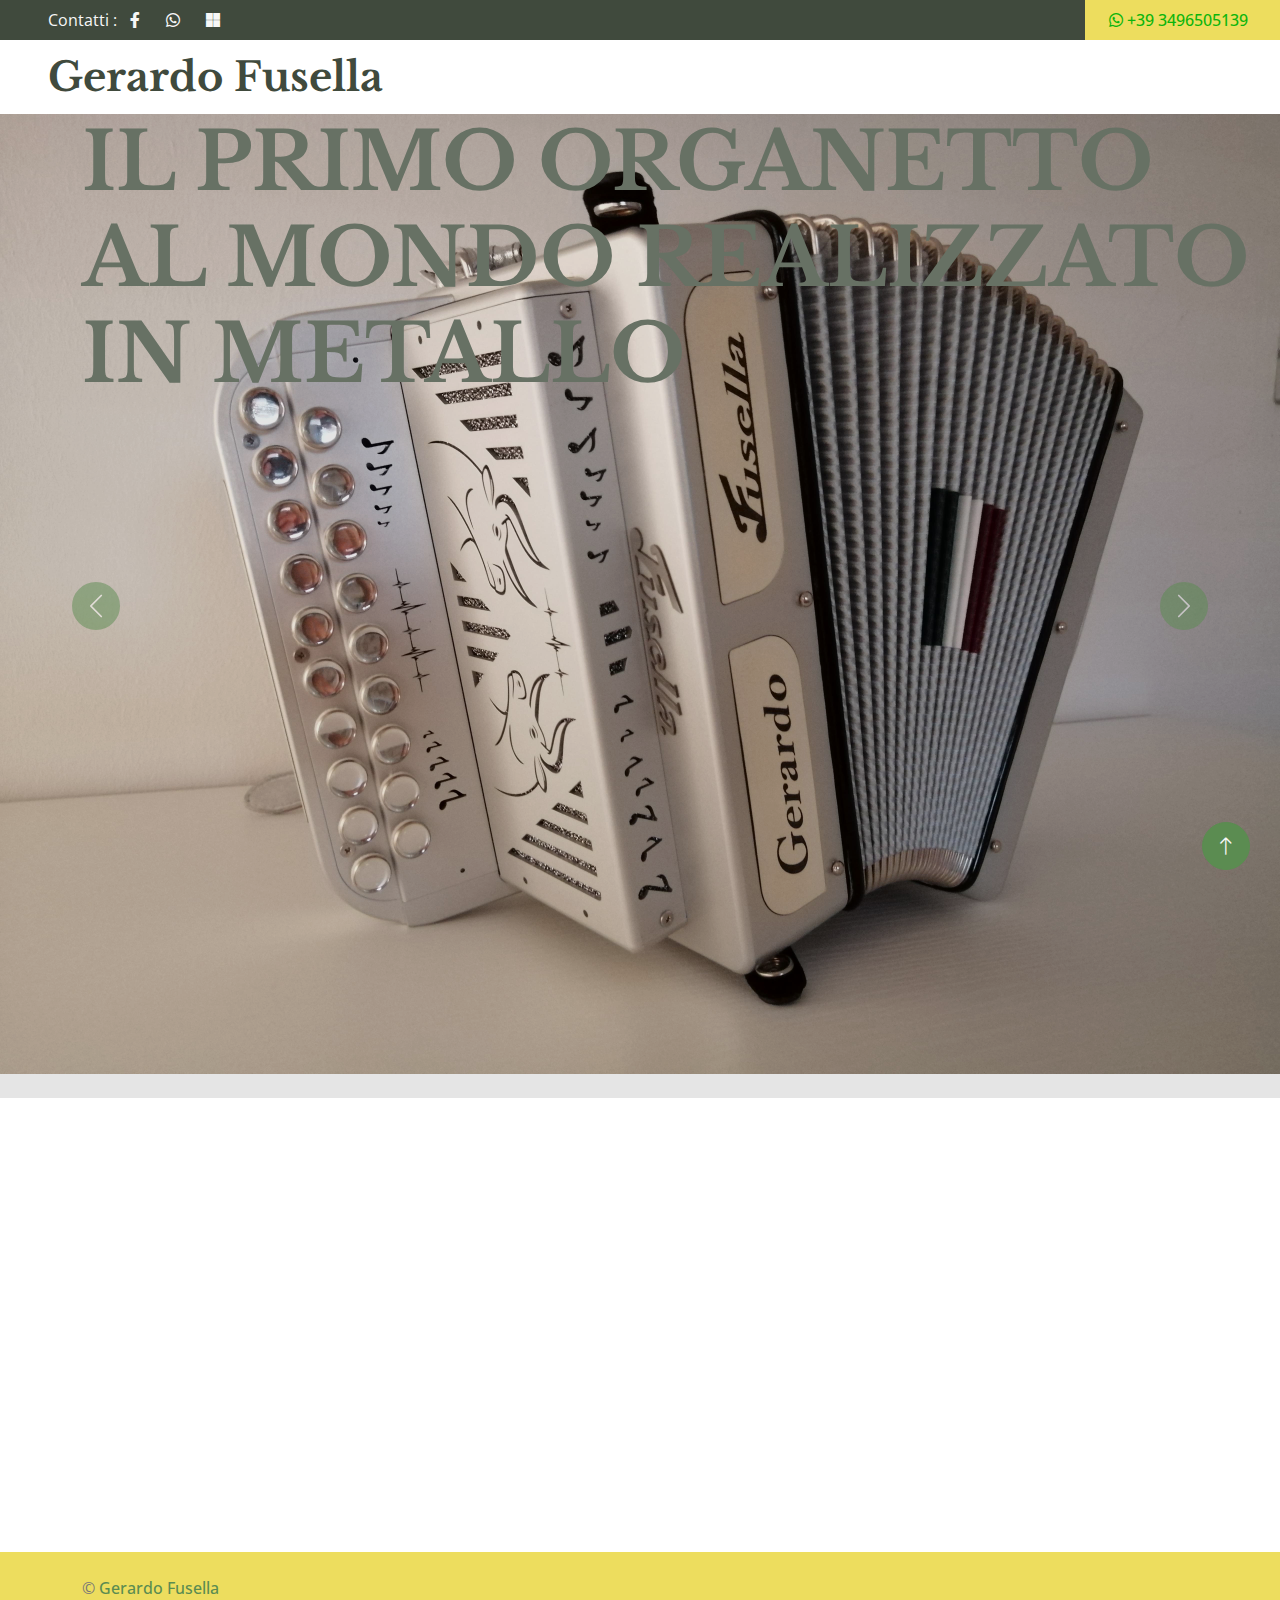
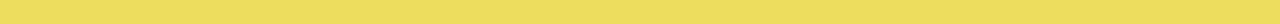
==== commit 1cd91425: "cambio stili" ====
--- a/index.html
+++ b/index.html
@@ -104,7 +104,7 @@
                             <div class="row justify-content-start">
                                 <div class="col-lg-8 text-start">
                                     <p class="fs-4 text-white "></p>
-                                    <h1 class=" testo display-1 text-white mb-5 animated slideInRight">Il primo Organetto al mondo realizzato in metallo</h1>
+                                    <h1 class=" position-absolute top-0 testo display-1  mb-5 animated slideInRight">IL PRIMO ORGANETTO AL MONDO REALIZZATO IN METALLO</h1>
                                 </div>
                             </div>
                         </div>
@@ -117,7 +117,7 @@
                             <div class="row justify-content-end">
                                 <div class="col-lg-8 text-end">
                                     <p class="fs-4 text-white"></p>
-                                    <h1 class=" testo display-1 text-white mb-5 animated slideInRight">la qualità di sta foto fa cacare però</h1>
+                                    <h1 class=" position-absolute top-0 testo display-1  mb-5 animated slideInRight">SSSSSSSSSSSSSSSSSSSSSSSSSSSSSSSS</h1>
                                 </div>
                             </div>
                         </div>
--- a/css/style.css
+++ b/css/style.css
@@ -505,14 +505,14 @@
     color: #0cb50c;
 }
 .testo{
-    
+   
     color: #677164;
-    display: flex;
-    justify-content: ;
+    text-align: left;
+   float: left;
 }
 
 @media screen and (max-width:576px) {
   .testo{
-    font-size: small;
+    font-size: medium;
   }
  }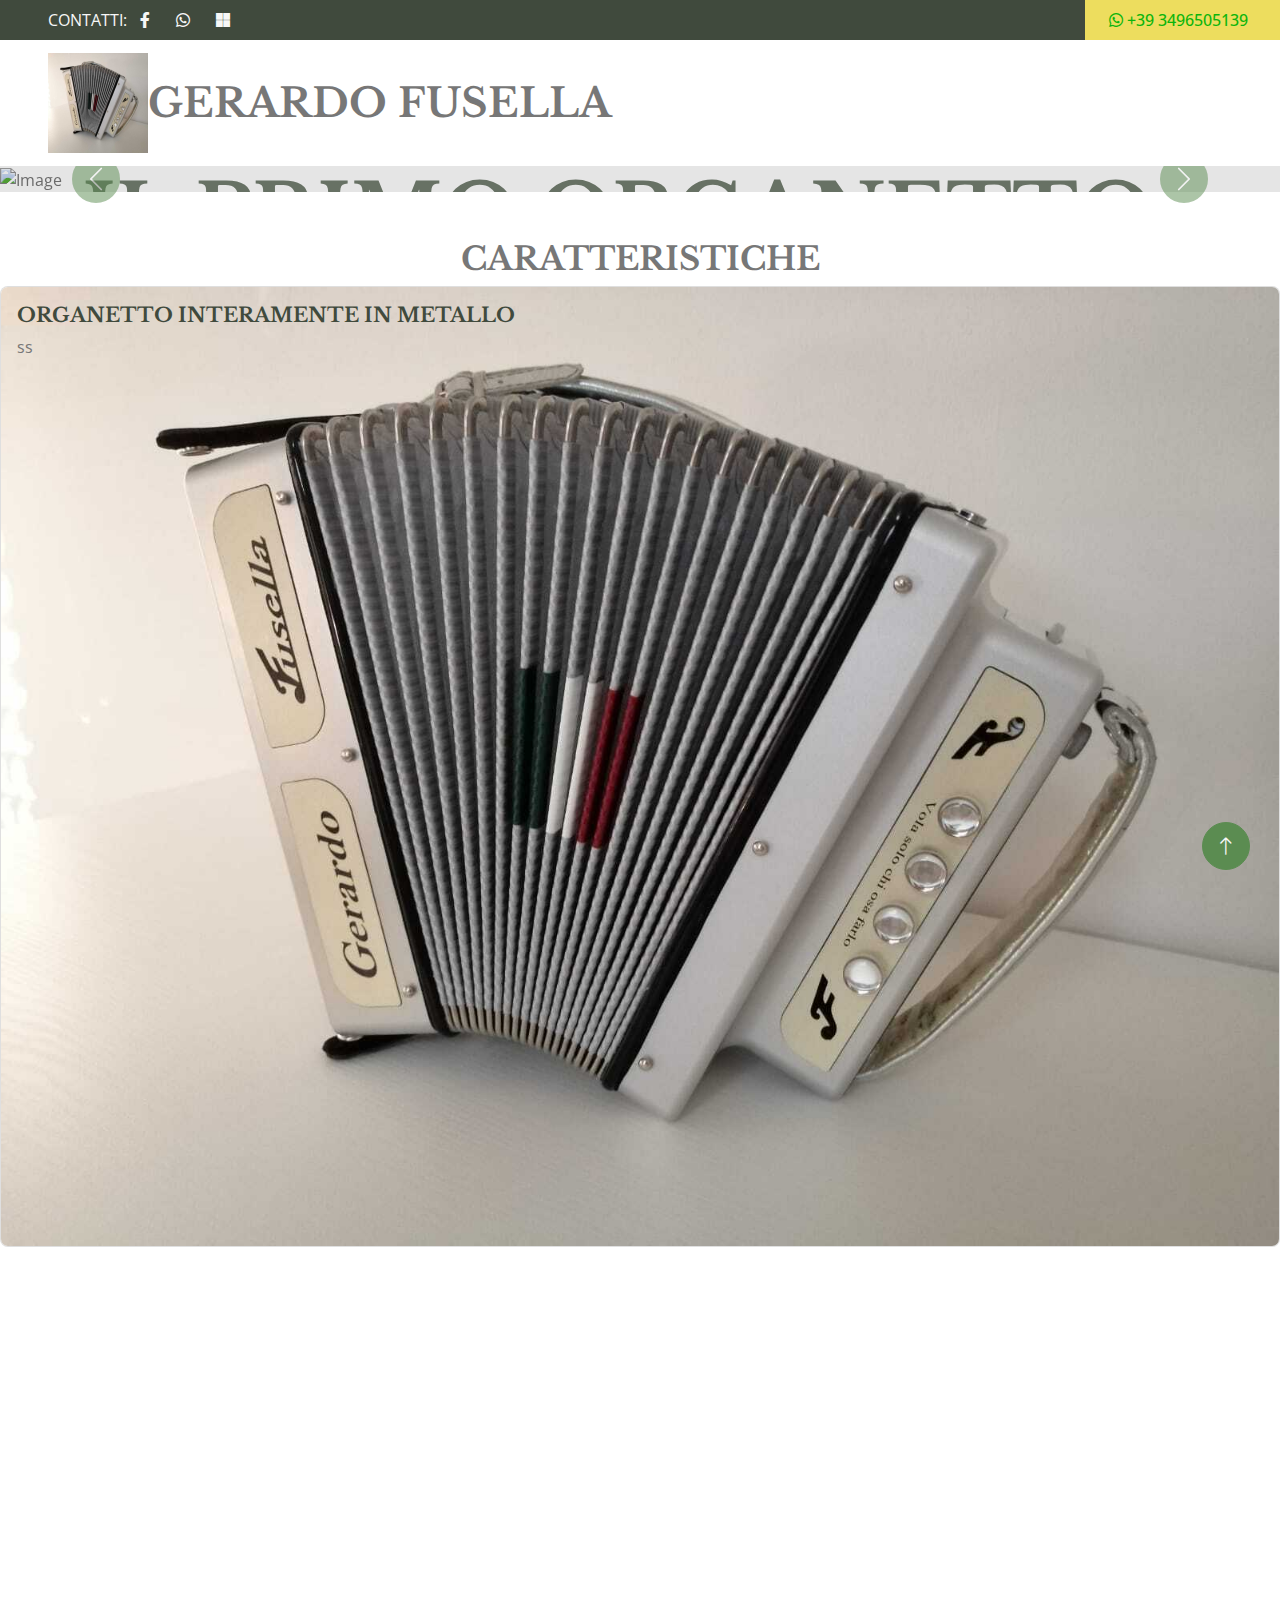
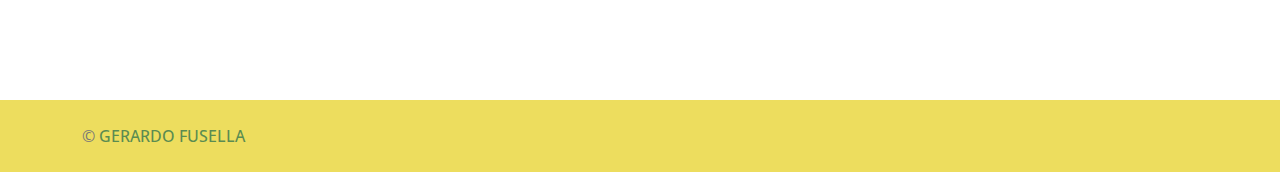
==== commit 112f69a5: "MODIFICHE GENERALI" ====
--- a/index.html
+++ b/index.html
@@ -3,13 +3,13 @@
 
 <head>
     <meta charset="utf-8">
-    <title>Design Fusella</title>
+    <title>DESIGN FUSELLA</title>
     <meta content="width=device-width, initial-scale=1.0" name="viewport">
     <meta content="" name="keywords">
     <meta content="" name="description">
     
     <!-- Favicon -->
-    <link href="img/favicon.ico" rel="icon">
+    <link href="./PRIMA FOTO.jpg" rel="icon">
     
     
     <!-- Google Web Fonts -->
@@ -34,6 +34,9 @@
 </head>
 
 <body>
+
+    
+
     <!-- Spinner Start -->
     <div id="spinner" class="show bg-white position-fixed translate-middle w-100 vh-100 top-50 start-50 d-flex align-items-center justify-content-center">
         <div class="spinner-border text-primary" role="status" style="width: 3rem; height: 3rem;"></div>
@@ -46,15 +49,15 @@
         <div class="row g-0 d-none d-lg-flex">
             <div class="col-lg-6 ps-5 text-start">
                 <div class="h-100 d-inline-flex align-items-center text-light">
-                    <span>Contatti :</span>
-                    <a class="btn btn-link text-light" href="https://www.facebook.com/gerardo.fusella"><i class="fab fa-facebook-f"></i></a>
-                    <a class="btn btn-link text-light" href="https://whatsapp.com/dl/"> <i class="fab fa-whatsapp whatsapp-icon"></i></a>
-                    <a class="btn btn-link text-light" href="https://outlook.live.com/mail/0/inbox"> <i class="fab fa-microsoft outlook-icon"></i></a>
+                    <span>CONTATTI:</span>
+                    <a class="cursor btn btn-link text-light" href="https://www.facebook.com/gerardo.fusella"><i class="fab fa-facebook-f"></i></a>
+                    <a class="cursor btn btn-link text-light" href="https://whatsapp.com/dl/"> <i class="fab fa-whatsapp whatsapp-icon"></i></a>
+                    <a class="cursor btn btn-link text-light" href="https://outlook.live.com/mail/0/inbox"> <i class="fab fa-microsoft outlook-icon"></i></a>
                 </div>
             </div>
             <div class="col-lg-6 text-end">
                 <div class="h-100 bg-secondary d-inline-flex align-items- text-dark py-2 px-4">
-                    <span class="me-2 fw-semi-bold verde"><i class="fab fa-whatsapp"></i>
+                    <span class="me-2 fw-semi-bold verdewhatsapp"><i class="fab fa-whatsapp"></i>
                         <span>+39 3496505139</span>
                     </div>
                 </div>
@@ -66,7 +69,10 @@
         <!-- Navbar Start -->
         <nav class="navbar navbar-expand-lg bg-white navbar-light sticky-top px-4 px-lg-5">
             <a href="index.html" class="navbar-brand d-flex align-items-center">
-                <h1 class="m-0">Gerardo Fusella</h1>
+<!-- LOGO -->
+                <img src="./3.jpg" alt="Descrizione del Logo" width="100" height="100">
+<!-- LOGO -->
+                <h1 class="m-0">GERARDO FUSELLA</h1>
             </a>
             <!-- <span class="navbar-toggler-icon"></span> -->
         </button>
@@ -89,29 +95,34 @@
     <!-- Navbar End -->
     
     
-    <!-- Carousel Start -->
+    <!-- Carousel Start -->  
+    
+    <!-- PRIMA FOTO FRONTALE -->
+
     <div class="container-fluid px-0 mb-5 col-12 ">
         <div id="header-carousel" class="carousel slide" data-bs-ride="carousel">
             <div class="carousel-inner">
                 <div class="carousel-item active">
-                    <img class="w-100" src="./prima.jpg" alt="Image">
+                    <img class="w-100" src="./PRIMA FOTO.jpg" alt="Image">
                     <img src="" alt="">
-                    
-                    <!-- PRIMA FOTO , SECONDA FOTO -->
+
                     
                     <div class="carousel-caption">                                                
                         <div class="container">
                             <div class="row justify-content-start">
                                 <div class="col-lg-8 text-start">
                                     <p class="fs-4 text-white "></p>
-                                    <h1 class=" position-absolute top-0 testo display-1  mb-5 animated slideInRight">IL PRIMO ORGANETTO AL MONDO REALIZZATO IN METALLO</h1>
+                                    <h1 class=" primotesto position-absolute top-0 testo display-1  mb-5 animated slideInRight">IL PRIMO ORGANETTO AL MONDO REALIZZATO IN METALLO</h1>
                                 </div>
-                            </div>
-                        </div>
-                    </div>
-                </div>
+                            </div>  
+                        </div>
+                    </div>
+                </div>
+                
+                <!-- SECONDA FOTO -->
+                
                 <div class="carousel-item">
-                    <img class="w-100" src="./2 FOTOOOO.jpg" alt="Image">
+                    <img class="w-100" src="./3.jpg" alt="Image">
                     <div class="carousel-caption">
                         <div class="container">
                             <div class="row justify-content-end">
@@ -123,8 +134,24 @@
                         </div>
                     </div>
                 </div>
-            </div>
-            <button class="carousel-control-prev" type="button" data-bs-target="#header-carousel"
+                
+                <!-- TERZA FOTO -->
+                
+                <div class="carousel-item">
+                    <img class="w-100" src="./terza.jpg" alt="Image">
+                    <div class="carousel-caption">
+                        <div class="container">
+                            <div class="row justify-content-end">
+                                <div class="col-lg-8 text-end">
+                                    <p class="fs-4 text-white"></p>
+                                    <h1 class=" position-absolute top-0 testo display-1  mb-5 animated slideInRight">SSSSSSSSSSSSSSSSSSSSSSSSSSSSSSSS</h1>
+                                </div>
+                            </div>
+                        </div>
+                    </div>
+                </div>
+            </div>
+            <button class="carousel-control-prev" type="button" data-bs-target="#header-carousel" 
             data-bs-slide="prev">
             <span class="carousel-control-prev-icon" aria-hidden="true"></span>
             <span class="visually-hidden">Previous</span>
@@ -138,6 +165,25 @@
 </div>
 <!-- Carousel End -->
 
+<!-- CARETTERISTICHE ORGANETTO -->
+
+<div class="d-flex justify-content-center animated slideInRight">
+    <h2>CARATTERISTICHE</h2>
+</div>
+
+
+
+
+<div class="card text-bg-dark ">
+    <img src="./3.jpg" class="card-img" alt="...">
+    <div class="card-img-overlay">
+      <h5 class="card-title animated slideInRight">ORGANETTO INTERAMENTE IN METALLO</h5>
+      <p class="card-text animated slideInRight">ss</p>
+      <p class="card-text"><small></small></p>
+    </div>
+  </div>
+
+
 
 <!-- About Start -->
 <!-- <div class="container-xxl py-5">
@@ -575,28 +621,28 @@
     
     
     <!-- Footer Start -->
-    <div class="container-fluid bg-dark footer mt-5 py-5 wow fadeIn" data-wow-delay="0.1s">
+    <div class="container-fluid bg-dark footer mt-5 py-5 wow fadeIn" data-wow-delay="0.1s animated slideInRight">
         <div class="container py-5">
             <div class="row g-5">
                 <div class="col-lg-3 col-md-6">
-                    <h5 class="text-white mb-4">Posizione</h5>
-                    <p class="mb-2"><i class="fa fa-map-marker-alt me-3"></i>Via Italia, Laviano (SA)</p>
+                    <h5 class="text-white mb-4">POSIZIONE</h5>
+                    <p class="mb-2"><i class="fa fa-map-marker-alt me-3"></i>VIA ITALIA, LAVIANO (SA)</p>
                     <p class="mb-2"><i class="fa fa-phone-alt me-3"></i>+39 3496505139</p>
                     <p class="mb-2"><i class="fa fa-envelope me-3"></i>fusellaorganetti@outlook.it</p>
                     <div class="d-flex pt-3">
-                        <a class="btn btn-square btn-secondary rounded-circle me-2" href="https://www.facebook.com/gerardo.fusella"><i class="fab fa-facebook-f"></i></a>
-                        <a class="btn btn-square btn-secondary rounded-circle me-2" href="https://whatsapp.com/dl/"> <i class="fab fa-whatsapp whatsapp-icon"></i></a>
-                        <a class="btn btn-square btn-secondary rounded-circle me-2" href="https://outlook.live.com/mail/0/inbox"> <i class="fab fa-microsoft outlook-icon"></i></a>
+                        <a class="cursor btn btn-square btn-secondary rounded-circle me-2" href="https://www.facebook.com/gerardo.fusella"><i class="fab fa-facebook-f"></i></a>
+                        <a class="cursor btn btn-square btn-secondary rounded-circle me-2" href="https://whatsapp.com/dl/"><i class="fab fa-whatsapp whatsapp-icon"></i></a>
+                        <a class="cursor btn btn-square btn-secondary rounded-circle me-2" href="https://outlook.live.com/mail/0/inbox"><i class="fab fa-microsoft outlook-icon"></i></a>
                     </div>
                 </div>
                 <div class="col-lg-3 col-md-6">
-                    <h5 class="text-white mb-4">Orario di lavoro</h5>
-                    <p class="mb-1">Lunedì - Venerdì</p>
+                    <h5 class="text-white mb-4">ORARIO DI LAVORO</h5>
+                    <p class="mb-1">LUNEDÌ - VENERDÌ</p>
                     <h6 class="text-light">09:00  - 17:00 </h6>
-                    <p class="mb-1">Sabato</p>
+                    <p class="mb-1">SABATO</p>
                     <h6 class="text-light">09:00  - 12:00 </h6>
-                    <p class="mb-1">Domenica</p>
-                    <h6 class="text-light">Chiuso</h6>
+                    <p class="mb-1">DOMENICA</p>
+                    <h6 class="text-light">CHIUSO</h6>
                 </div>
                 <div class="col-lg-3 col-md-6">
                     
@@ -620,7 +666,7 @@
         <div class="container">
             <div class="row">
                 <div class="col-md-6 text-center text-md-start mb-3 mb-md-0">
-                    &copy; <a class="fw-semi-bold" href="#">Gerardo Fusella</a>
+                    &copy; <a class="fw-semi-bold" href="#">GERARDO FUSELLA</a>
                 </div>
                 <div class="col-md-6 text-center text-md-end">
                     <!--/*** This template is free as long as you keep the footer author’s credit link/attribution link/backlink. If you'd like to use the template without the footer author’s credit link/attribution link/backlink, you can purchase the Credit Removal License from "https://htmlcodex.com/credit-removal". Thank you for your support. ***/-->
--- a/css/style.css
+++ b/css/style.css
@@ -501,11 +501,12 @@
     letter-spacing: 1px;
     box-shadow: none;
 }
-.verde{
+.verdewhatsapp{
     color: #0cb50c;
+    
 }
 .testo{
-   
+   /* opacity: 30%; */
     color: #677164;
     text-align: left;
    float: left;
@@ -515,4 +516,17 @@
   .testo{
     font-size: medium;
   }
+ }
+ .cursor{
+    cursor: pointer;
+ }
+ .prova{
+    width: 50px;
+ }
+ 
+ h1{
+    color: #777777;
+ }
+ h2{
+    color: #777777;
  }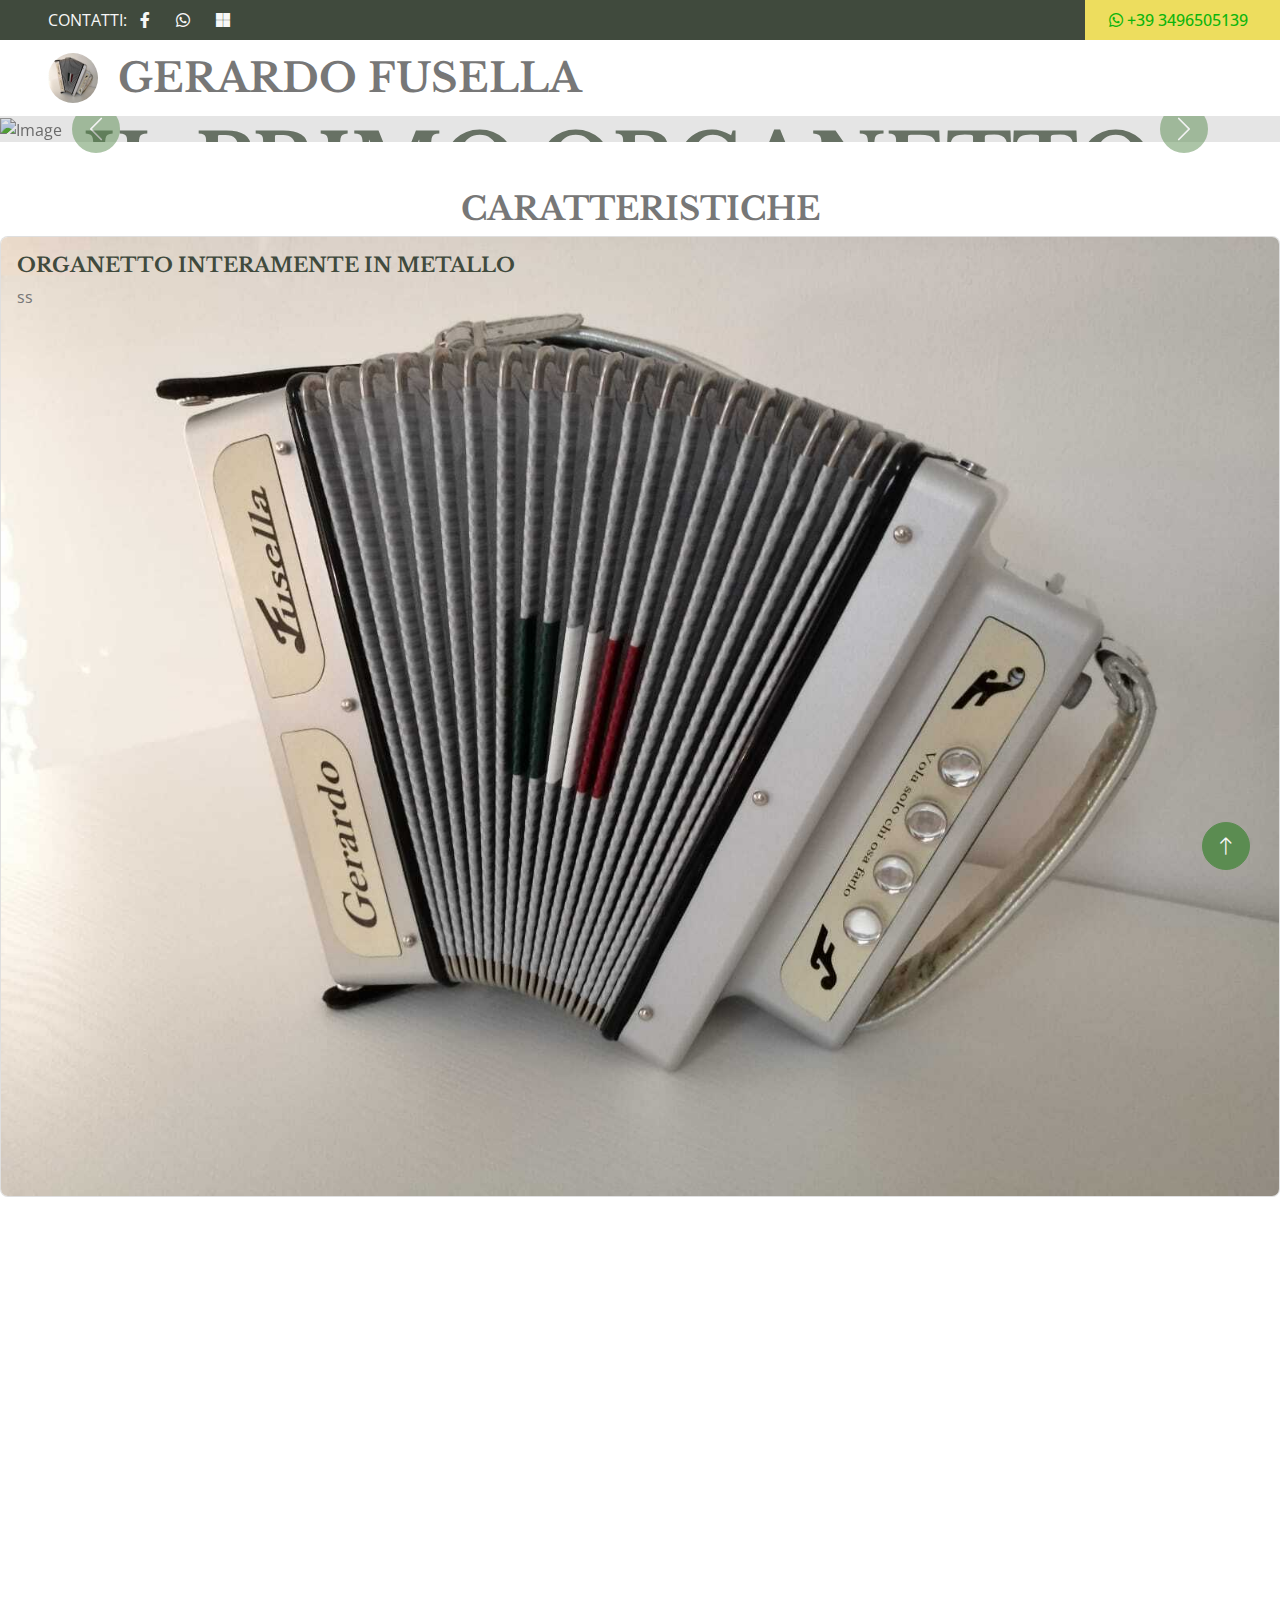
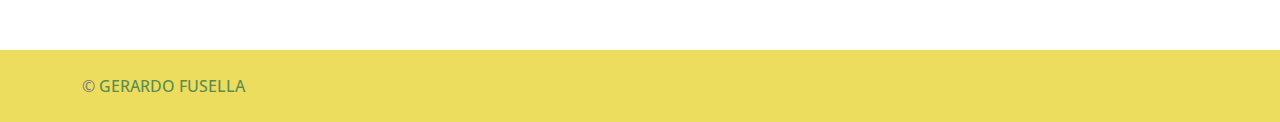
==== commit 58e8acff: "AGGIUNTA LOGO" ====
--- a/index.html
+++ b/index.html
@@ -34,9 +34,9 @@
 </head>
 
 <body>
-
-    
-
+    
+    
+    
     <!-- Spinner Start -->
     <div id="spinner" class="show bg-white position-fixed translate-middle w-100 vh-100 top-50 start-50 d-flex align-items-center justify-content-center">
         <div class="spinner-border text-primary" role="status" style="width: 3rem; height: 3rem;"></div>
@@ -69,9 +69,15 @@
         <!-- Navbar Start -->
         <nav class="navbar navbar-expand-lg bg-white navbar-light sticky-top px-4 px-lg-5">
             <a href="index.html" class="navbar-brand d-flex align-items-center">
-<!-- LOGO -->
-                <img src="./3.jpg" alt="Descrizione del Logo" width="100" height="100">
-<!-- LOGO -->
+                
+                <!-- LOGO -->
+                 
+                <div style="margin-right: 20px">
+                    <img src="./3.jpg" style="border-radius: 50px; " alt="" width="50" height="50">
+                </div>
+                
+                <!-- LOGO -->
+                
                 <h1 class="m-0">GERARDO FUSELLA</h1>
             </a>
             <!-- <span class="navbar-toggler-icon"></span> -->
@@ -98,14 +104,14 @@
     <!-- Carousel Start -->  
     
     <!-- PRIMA FOTO FRONTALE -->
-
+    
     <div class="container-fluid px-0 mb-5 col-12 ">
         <div id="header-carousel" class="carousel slide" data-bs-ride="carousel">
             <div class="carousel-inner">
                 <div class="carousel-item active">
                     <img class="w-100" src="./PRIMA FOTO.jpg" alt="Image">
                     <img src="" alt="">
-
+                    
                     
                     <div class="carousel-caption">                                                
                         <div class="container">
@@ -177,11 +183,11 @@
 <div class="card text-bg-dark ">
     <img src="./3.jpg" class="card-img" alt="...">
     <div class="card-img-overlay">
-      <h5 class="card-title animated slideInRight">ORGANETTO INTERAMENTE IN METALLO</h5>
-      <p class="card-text animated slideInRight">ss</p>
-      <p class="card-text"><small></small></p>
+        <h5 class="card-title animated slideInRight">ORGANETTO INTERAMENTE IN METALLO</h5>
+        <p class="card-text animated slideInRight">ss</p>
+        <p class="card-text"><small></small></p>
     </div>
-  </div>
+</div>
 
 
 
--- a/css/style.css
+++ b/css/style.css
@@ -529,4 +529,6 @@
  }
  h2{
     color: #777777;
- }+ }
+ 
+ 